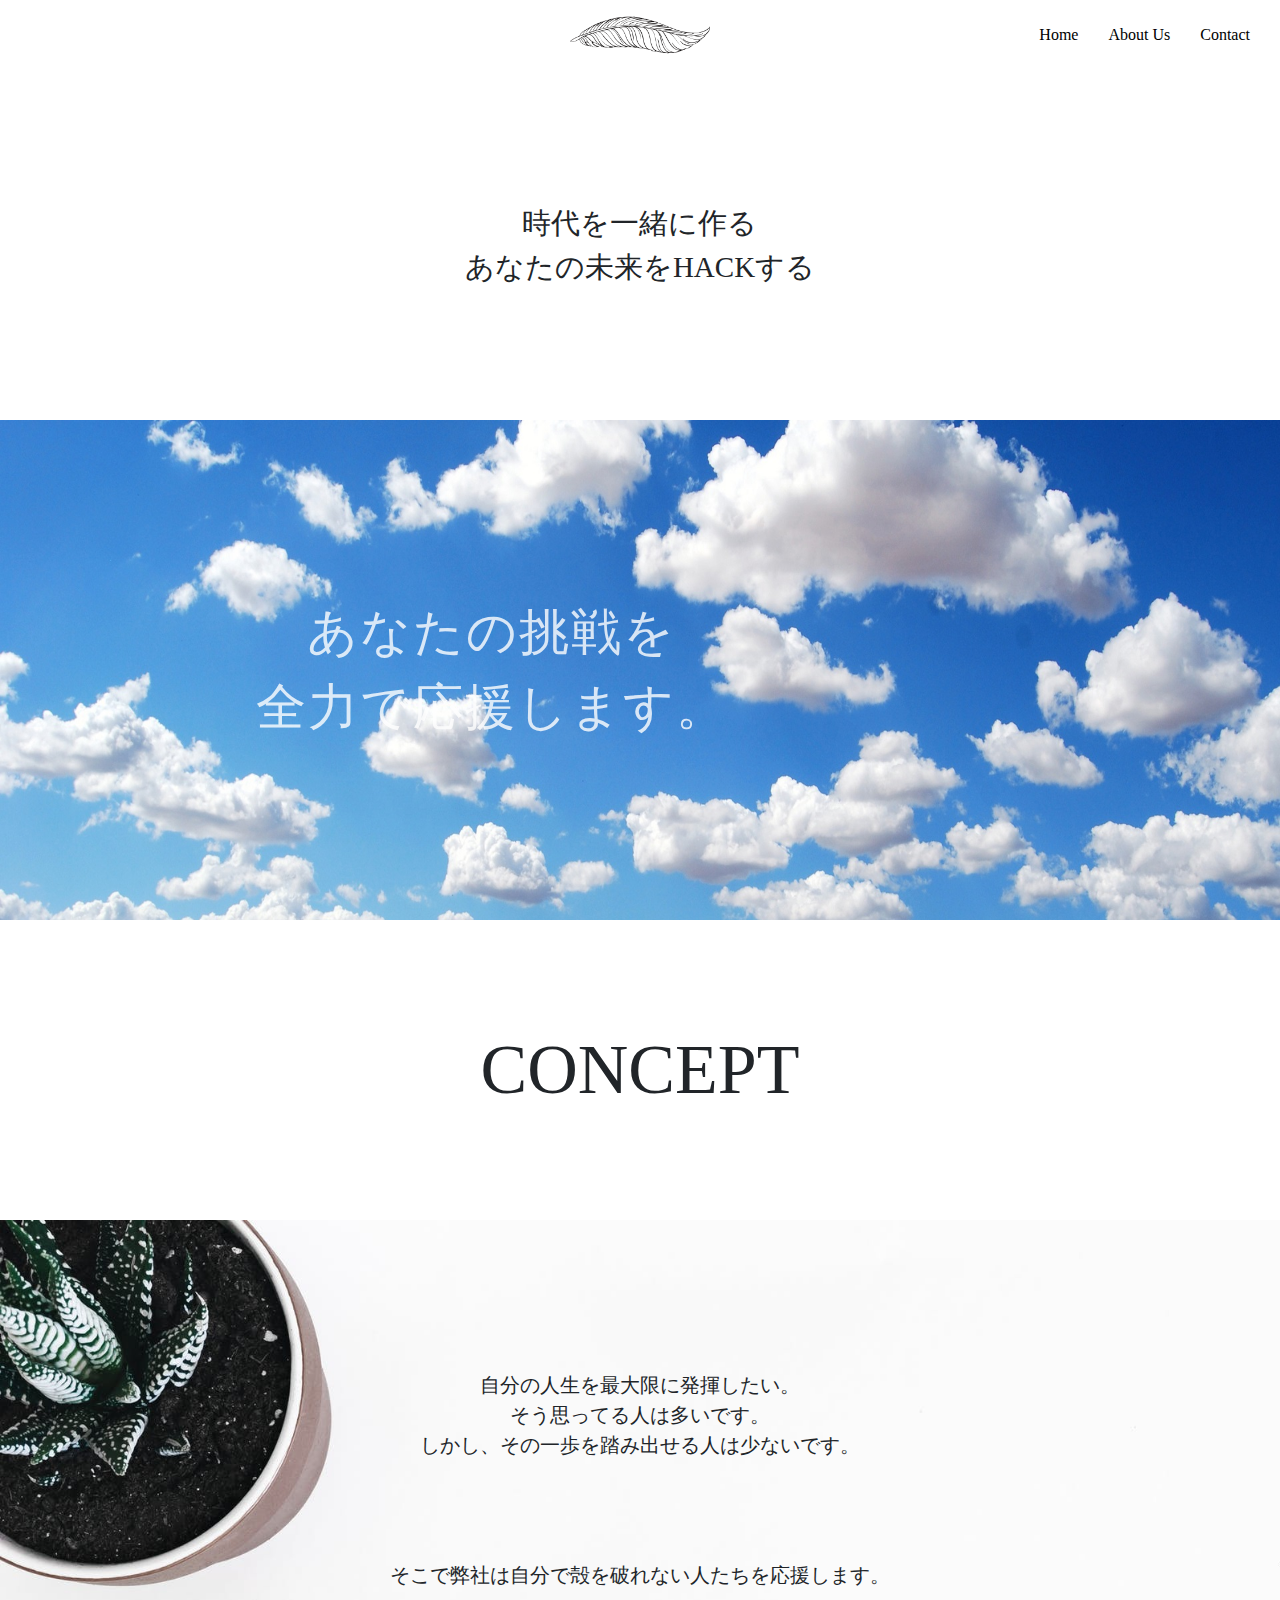
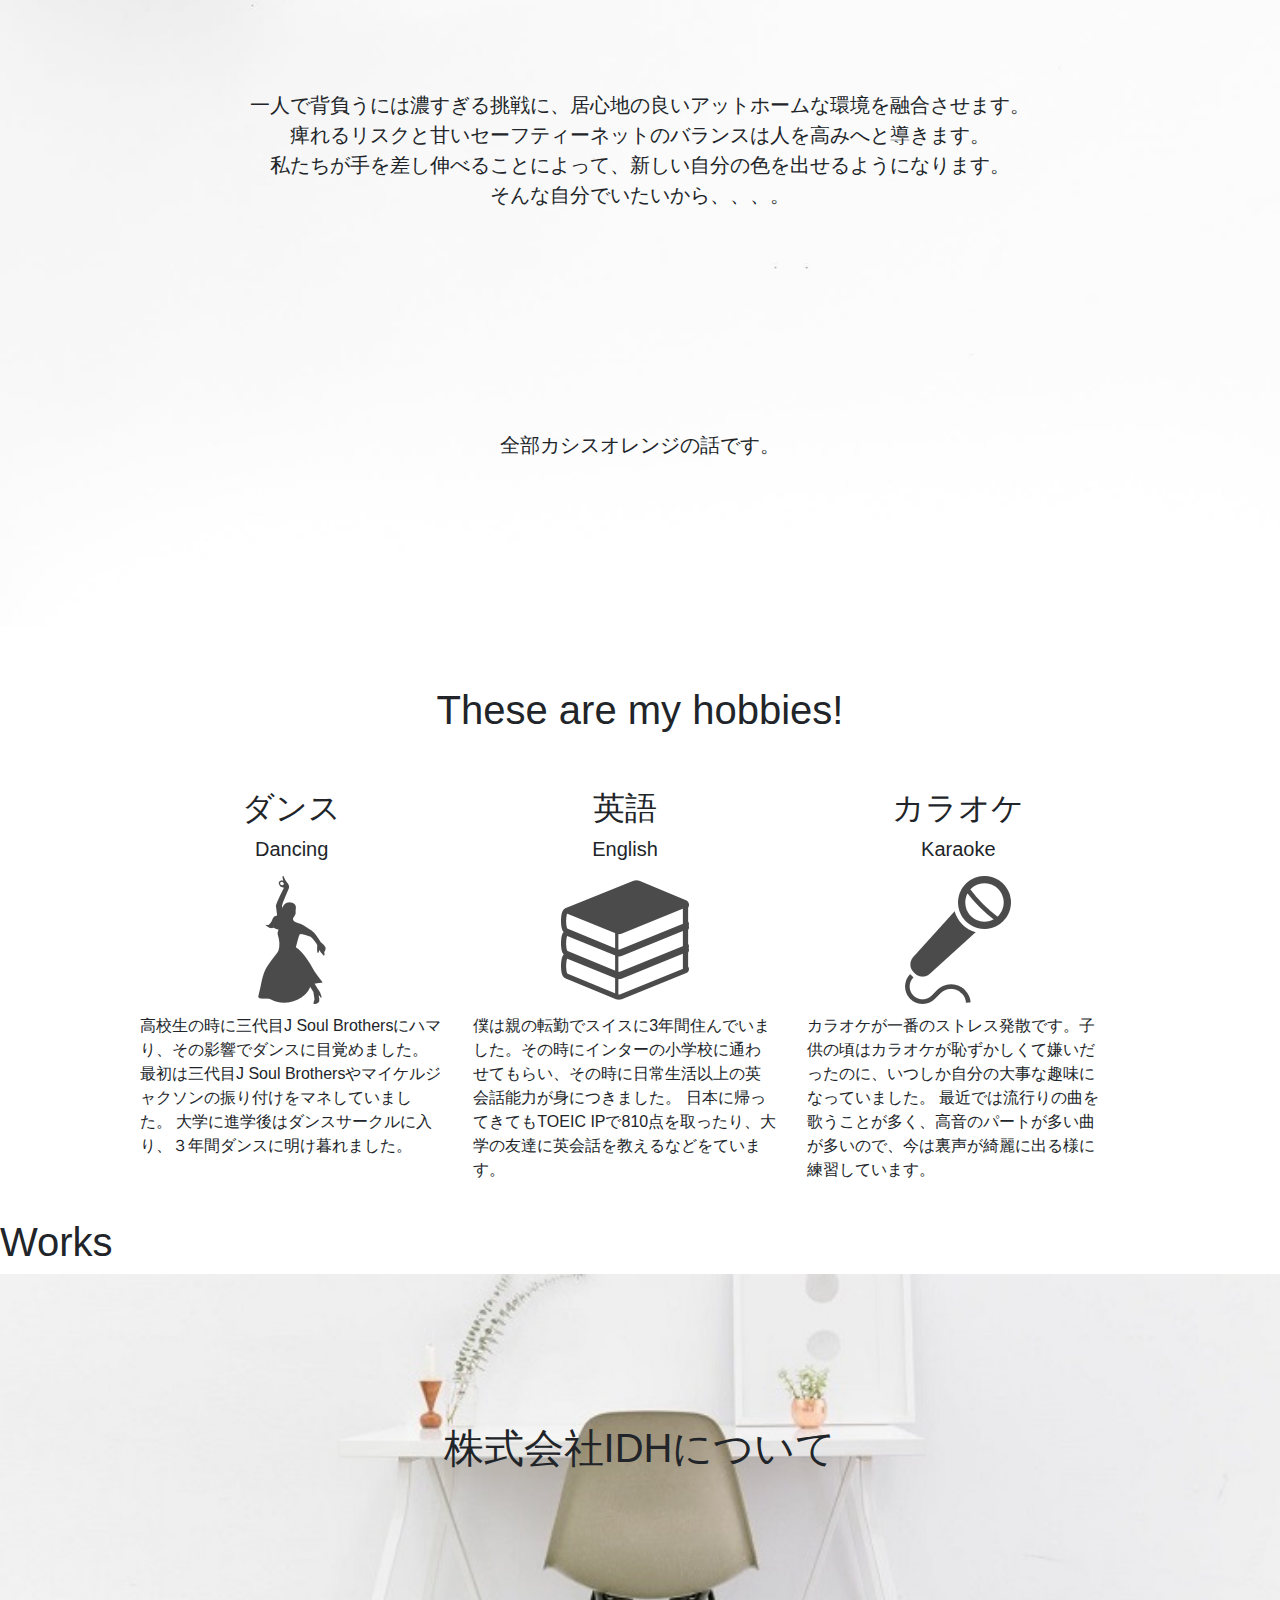
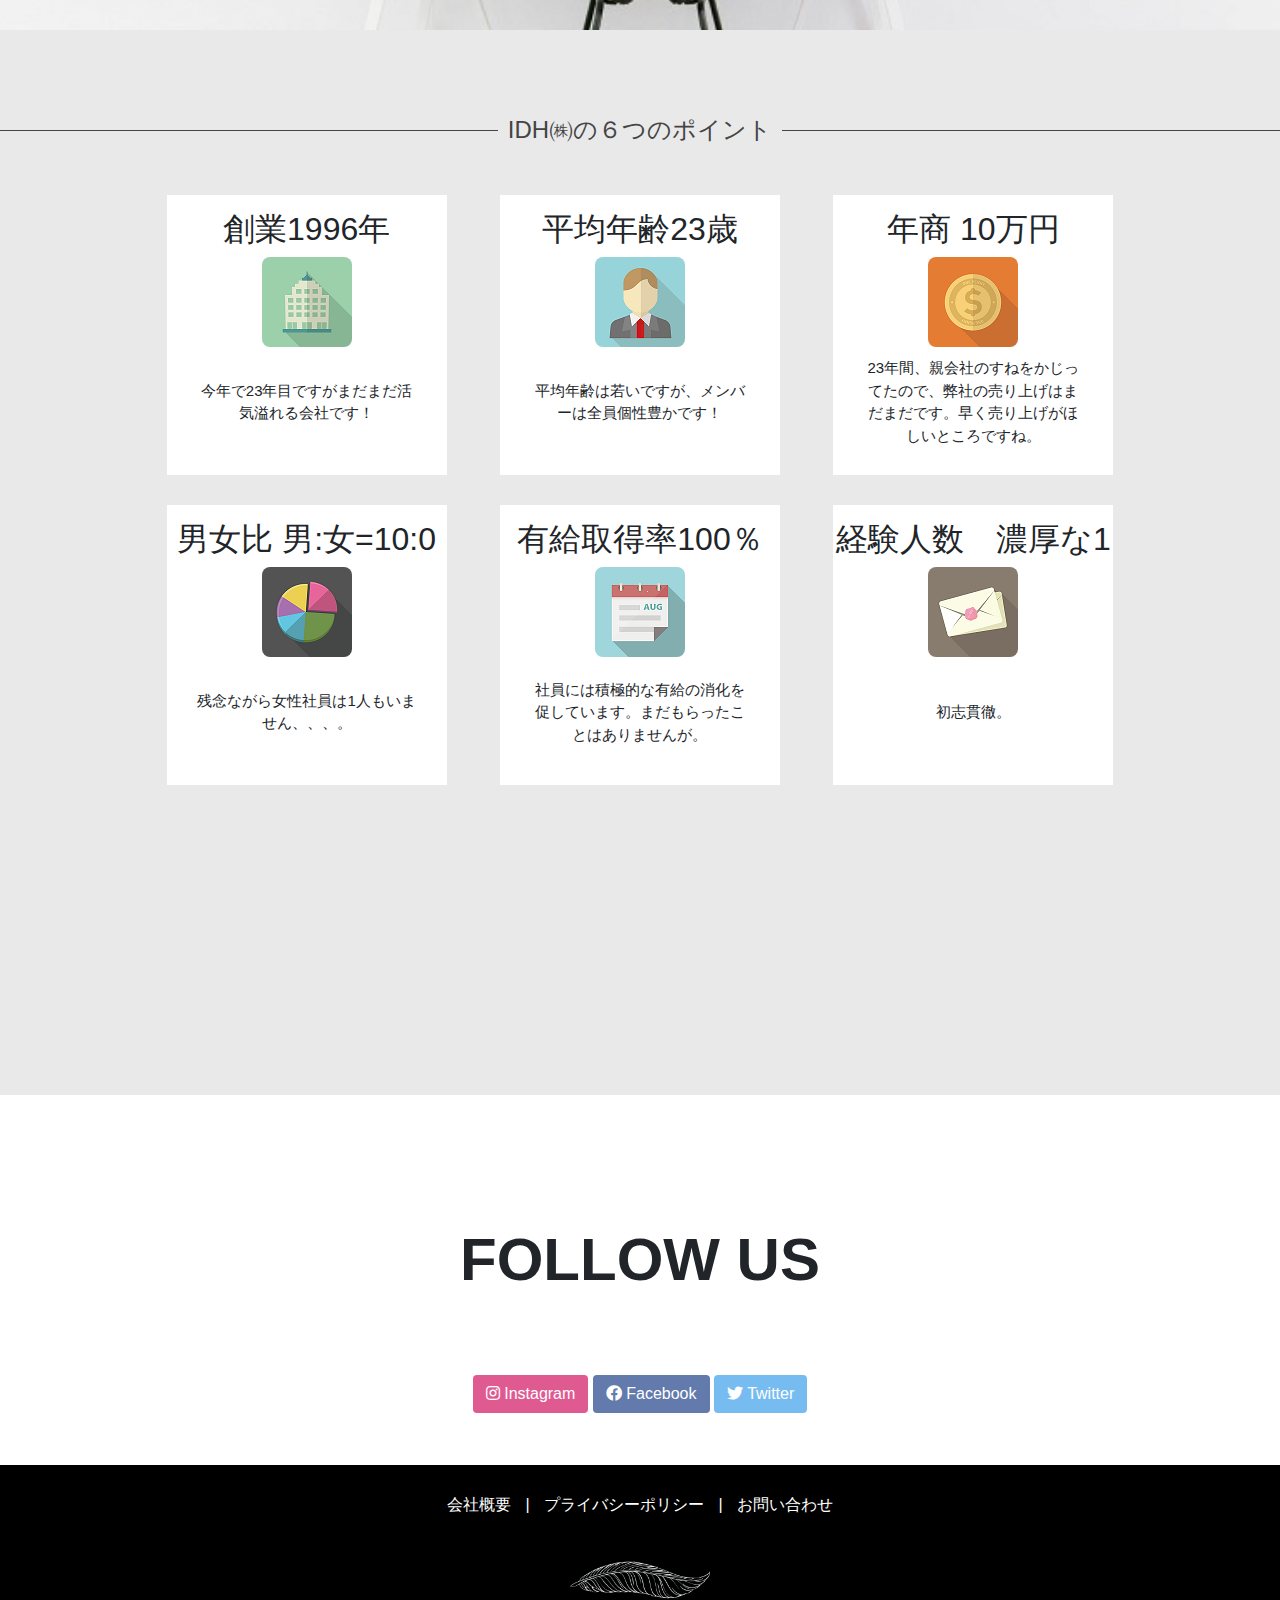
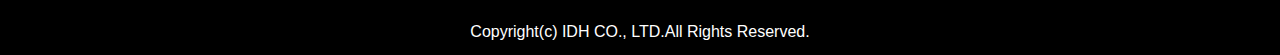
==== index.html @ 592a0955 "first commit" ====
<!DOCTYPE html>
<html lang="jp" dir="ltr">
  <head>
    <meta charset="utf-8">
    <title>砂川朝恭のHome</title>
    <link rel="stylesheet" href="./pages.css/home.css">
    <link rel="stylesheet" href="https://use.fontawesome.com/releases/v5.6.3/css/all.css">
    <link rel="stylesheet" href="https://stackpath.bootstrapcdn.com/bootstrap/4.3.1/css/bootstrap.min.css" integrity="sha384-ggOyR0iXCbMQv3Xipma34MD+dH/1fQ784/j6cY/iJTQUOhcWr7x9JvoRxT2MZw1T" crossorigin="anonymous">
  </head>
  <body>

    <header>
      <div class="header-logo">
        <a href="../index.html"><img src="./img/自分のロゴ.png" alt="イキったやつをロゴに選びました。"></a>
      </div>
      <div class="header-list">
        <ul>
          <li><a href="index.html" class="head-btn">Home</a></li>
          <li><a href="./pages.html/aboutus.html" class="head-btn">About Us</a></li>
          <li><a href="./pages.html/contact.html" class="head-btn">Contact</a></li>
        </ul>
      </div>
    </header>


    <main>

      <div class="one-phrase">
        <p>
          時代を一緒に作る
          <br />
          あなたの未来をHACKする
        </p>
      </div>

      <div class="catch-copy">
        <div class="container">
          <p>あなたの挑戦を
            <br />
            全力で応援します。</p>
        </div>
      </div>

      <div class="concept">
        <div class="concept-title">
          <h1>CONCEPT</h1>
        </div>
        <div class="concept-sent">
          <p class="concept-txt1">
            自分の人生を最大限に発揮したい。
            <br>
            そう思ってる人は多いです。
            <br>
            しかし、その一歩を踏み出せる人は少ないです。
          </p>
          <p class="concept-txt2">
            そこで弊社は自分で殻を破れない人たちを応援します。
          </p>
          <p class="concept-txt3">
            一人で背負うには濃すぎる挑戦に、居心地の良いアットホームな環境を融合させます。
            <br>
            痺れるリスクと甘いセーフティーネットのバランスは人を高みへと導きます。
            <br>
            私たちが手を差し伸べることによって、新しい自分の色を出せるようになります。
            <br>
            そんな自分でいたいから、、、。
          </p>
          <p class="concept-txt4">
            全部カシスオレンジの話です。
          </p>
        </div>
      </div>

      <div class="hobbies">
        <div class="heading">
          <h1>These are my hobbies!</h1>
        </div>
        <div class="hobby">
          <div class="row">
            <div class="point col-12 col-md-4">
              <h2>ダンス</h2>
              <h5>Dancing</h5>
              <img src="./img/フラメンコアイコン.png" alt="">
              <p>高校生の時に三代目J Soul Brothersにハマり、その影響でダンスに目覚めました。
              最初は三代目J Soul Brothersやマイケルジャクソンの振り付けをマネしていました。
              大学に進学後はダンスサークルに入り、３年間ダンスに明け暮れました。</p>
            </div>
            <div class="point col-12 col-md-4">
              <h2>英語</h2>
              <h5>English</h5>
              <img src="./img/本アイコン.png" alt="">
              <p>僕は親の転勤でスイスに3年間住んでいました。その時にインターの小学校に通わせてもらい、その時に日常生活以上の英会話能力が身につきました。
                日本に帰ってきてもTOEIC IPで810点を取ったり、大学の友達に英会話を教えるなどをています。</p>
            </div>
            <div class="point col-12 col-md-4">
              <h2>カラオケ</h2>
              <h5>Karaoke</h5>
              <img src="./img/カラオケのアイコン.png" alt="">
              <p>カラオケが一番のストレス発散です。子供の頃はカラオケが恥ずかしくて嫌いだったのに、いつしか自分の大事な趣味になっていました。
              最近では流行りの曲を歌うことが多く、高音のパートが多い曲が多いので、今は裏声が綺麗に出る様に練習しています。</p>
            </div>
          </div>
        </div>
      </div>

      <div class="works">
        <div class="title">
          <h1>Works</h1>
        </div>
        <div class="work">
          <div class="row">
            <div class="piece">

            </div>
          </div>
        </div>
      </div>

      <div class="data">
        <div class="data-theme">
          <h1>株式会社IDHについて</h1>
        </div>
        <div class="data-intro">
          <h2 class="datas6">IDH㈱の６つのポイント</h2>
        </div>
        <div class="data-in">
          <div class="container2 col-12 col-md-6 col-xl-4">
            <div class="contents">
              <div class="data-sent">
                <h2>創業1996年</h2>
              </div>
              <figure>
                <img class="data-logo" src="./img/会社のロゴ.png" alt="会社のロゴ">
              </figure>
              <div class="box">
                <p>今年で23年目ですがまだまだ活気溢れる会社です！</p>
              </div>
            </div>
          </div>

          <div class="container2 col-12 col-md-6 col-xl-4">
            <div class="contents">
              <div class="data-sent">
                <h2>平均年齢23歳</h2>
              </div>
              <figure>
                <img class="data-logo" src="./img/男のロゴ.png" alt="男のロゴ">
              </figure>
              <div class="box">
                <p>平均年齢は若いですが、メンバーは全員個性豊かです！</p>
              </div>
            </div>
          </div>

          <div class="container2 col-12 col-md-6 col-xl-4">
            <div class="contents">
              <div class="data-sent">
                <h2>年商 10万円</h2>
              </div>
              <figure>
                <img class="data-logo" src="./img/お金のロゴ.png" alt="お金のロゴ">
              </figure>
              <div class="box">
                <p>23年間、親会社のすねをかじってたので、弊社の売り上げはまだまだです。早く売り上げがほしいところですね。</p>
              </div>
            </div>
          </div>

          <div class="container2 col-12 col-md-6 col-xl-4">
            <div class="contents">
              <div class="data-sent">
                <h2>男女比 男:女=10:0</h2>
              </div>
              <figure>
                <img class="data-logo" src="./img/グラフのロゴ.png" alt="グラフのロゴ">
              </figure>
              <div class="box">
                <p>残念ながら女性社員は1人もいません、、、。</p>
              </div>
            </div>
          </div>

          <div class="container2 col-12 col-md-6 col-xl-4">
            <div class="contents">
              <div class="data-sent">
                <h2>有給取得率100％</h2>
              </div>
              <figure>
                <img class="data-logo" src="./img/カレンダーのロゴ.png" alt="">
              </figure>
              <div class="box">
                <p>社員には積極的な有給の消化を促しています。まだもらったことはありませんが。</p>
              </div>
            </div>
          </div>

          <div class="container2 col-12 col-md-6 col-xl-4">
            <div class="contents">
              <div class="data-sent">
                <h2>経験人数　濃厚な1</h2>
              </div>
              <figure>
                <img class="data-logo" src="./img/ラブレターのロゴ.png" alt="ラブレターのロゴ">
              </figure>
              <div class="box">
                <p>初志貫徹。</p>
              </div>
            </div>
          </div>
        </div>
      </div>

      <div class="follow-us">
        <p>FOLLOW US</p>
        <div class="follow-btn">
          <a href="https://www.instagram.com/sunasuna_hidenori24/?hl=ja" target="_blank" rel="noopener noreferrer" class="btn instagram">
            <span class="fab fa-instagram"></span>
            Instagram</a>
          <a href="https://www.facebook.com/tomoyasu.sunagawa" target="=_blank" rel="noopener noreferrer" class="btn facebook">
            <span class="fab fa-facebook"></span>
            Facebook</a>
          <a href="https://twitter.com/sunacashiore" target="_blank" rel="noopener noreferrer" class="btn twitter">
            <span class="fab fa-twitter"></span>
            Twitter</a>
        </div>
      </div>
    </main>

    <footer>
      <div class="footer-lists">
        <ul class="footer-list">
          <li><a href="#">会社概要</a></li>
          <li>|</li>
          <li><a href="#">プライバシーポリシー</a></li>
          <li>|</li>
          <li><a href="#">お問い合わせ</a></li>
        </ul>
      </div>

      <div class="footer-cr">
        <div class="footer-logo">
          <a href="./index.html"><img src="./img/自分の反転ロゴ.png" alt="イキったやつをロゴに選びました。"></a>
        </div>

        <div class="copy-right">
          Copyright(c) IDH CO., LTD.All Rights Reserved.
        </div>
      </div>
    </footer>

    <script src="https://code.jquery.com/jquery-3.3.1.slim.min.js" integrity="sha384-q8i/X+965DzO0rT7abK41JStQIAqVgRVzpbzo5smXKp4YfRvH+8abtTE1Pi6jizo" crossorigin="anonymous"></script>
    <script src="https://cdnjs.cloudflare.com/ajax/libs/popper.js/1.14.7/umd/popper.min.js" integrity="sha384-UO2eT0CpHqdSJQ6hJty5KVphtPhzWj9WO1clHTMGa3JDZwrnQq4sF86dIHNDz0W1" crossorigin="anonymous"></script>
    <script src="https://stackpath.bootstrapcdn.com/bootstrap/4.3.1/js/bootstrap.min.js" integrity="sha384-JjSmVgyd0p3pXB1rRibZUAYoIIy6OrQ6VrjIEaFf/nJGzIxFDsf4x0xIM+B07jRM" crossorigin="anonymous"></script>

  </body>
</html>
---- pages.css/home.css ----
html, body,
ul, ol, li,
h1, h2, h3, h4, h5, h6,
p,
form, input, div {
  margin: 0;
  padding: 0;
}


/* ここからheader */
header {
  background-color: white;
  height: 70px;
  position: relative;
  position: fixed;
  top: 0;
  z-index: 5;
  width: 100%;
}

.header-logo {
  position: absolute;
  top: 50%;
  left: 50%;
  transform: translate(-50%, -50%);
  text-align: center;
}

.header-logo img {
  width: 140px;
  height: 70px;
}

.header-list {
  float: right;
  line-height: 70px;
}

.header-list li {
  float: left;
  list-style: none;
  margin-right: 30px;
}

.header-list a {
  text-decoration: none;
  color: black;
  font-family: serif;
  display: inline-block;
}


/* main */

/* one-phrase */
.one-phrase {
  padding: 175px 0;
  margin-top: 70px;
  position: relative;
}

.one-phrase p {
  font-family: "HG正楷書体-PRO";
  position: absolute;
  top: 50%;
  left: 50%;
  transform: translate(-50%, -50%);
  font-size: 29px;
  text-align: center;
}


/* ここからはcatch copy */
.catch-copy {
  background-image: url(../img/青空.jpg);
  padding: 250px 0;
  background-size: cover;
}

.container {
  position: relative;
}

.container p {
  position: absolute;
  top: 50%;
  left: 37%;
  transform: translate(-50%, -50%);
  font-family: serif;
  opacity: 0.8;
  letter-spacing: 2px;
  text-align: center;
  font-size: 50px;
  color: white;
}


/* ここからはconcept */
.concept-title {
  padding: 150px 0;
  position: relative;
}

.concept-title h1 {
  position: absolute;
  top: 50%;
  left: 50%;
  transform: translate(-50%, -50%);
  font-family: "Times New Roman";
  font-size: 70px;
}

.concept-sent {
  padding: 20px 0 150px;
  background-image: url(../img/コンセプトの背景.jpeg);
  background-size: cover;
}

.concept-sent p {
  text-align: center;
  font-family: "Yu Mincho Light";
  font-size: 20px;
}

.concept-txt1 {
  padding-top: 130px;
}

.concept-txt2 {
  margin-top: 100px;
}

.concept-txt3 {
  margin-top: 100px;
}

.concept-txt4 {
  margin-top: 220px;
}


/* ここからはintroduction導入 */
.introduction {
  height: 200px;
}

.int-container {
  width: 700px;
  margin: 0 auto;
  padding-top: 75px;
}

.int-container p {
  letter-spacing: 4px;
  font-size: 30px;
  text-align: center;
}


/* ここからはhobbies */
.hobbies {
  text-align: center;
  padding: 20px 0;
}

.heading {
  margin: 40px 20px;
}

.heading h1 {
  font-weight: lighter;
}

.hobby {
  max-width: 1000px;
  margin: auto;
}

.row {
  width: 100%;
}

.point h2 {
  padding: 15px 15px 0;
}

.point h5 {
  margin: 10px 0 15px;
  font-weight: lighter;
}

.point img {
  height: 128px;
  width: 128px;
  margin-bottom: 10px;
}

.point p {
  text-align: left;
}


/* ここからはdata */
.data {
  background-color: #e9e9e9;
}

.data-theme {
  padding: 150px 0;
  background-image:url(../img/テーブルの画像.jpeg);
  background-size: cover;
}

.data-theme h1 {
  text-align: center;
  font-weight: normal;
}

.data-intro {
  margin: 50px 0 15px;
}

.data-intro h2 {
  text-align: center;
  line-height: 100px;
}

.datas6 {
  color: #444;
  font-size: 24px;
  display: flex;
  align-items: center;

}

.datas6::before, .datas6::after {
  content: "";
  flex-grow: 1;
  height: 1px;
  background: #444;
  display: block;
}

.datas6::before {
  margin-right: .4em;
}

.datas6::after {
  margin-left: .4em;
}

.data-in {
  text-align: center;
  height: 900px;
  max-width: 1000px;
  margin: auto;
}

.container2 {
  float: left;
  margin-bottom: 30px;
  width: auto;
}

.contents {
  background-color: white;
  height: 280px;
  width: 280px;
  margin: 0 auto;
}

.data-sent {
  padding-top: 15px;
}

figure {
  margin: 16px 40px 0;
}

.data-logo {
  border-radius: 8px;
}

.box {
  height: 95px;
  display: flex;
  align-items: center;
  justify-content: center;
}

.contents p {
  width: 80%;
  display: inline-block;
  font-size: 15px;
  text-align: center;
}


/* ここからはfollow us */
.follow-us {
  height: 250px;
  text-align: center;
  margin-top: 120px;
}

.follow-us p {
  font-size: 60px;
  font-weight: bold;
}

.follow-btn {
  margin-top: 70px;
}

.btn {
  padding: 8px 24px;
  color: white !important;
  display: inline-block;
  opacity: 0.8;
  border-radius: 4px;
  text-decoration: none;
}

.btn:hover {
  opacity: 1;
}

.instagram {
  background-color: #d93177 !important;
}

.facebook {
  background-color: #3b5998 !important;
}

.twitter {
  background-color: #55acee !important;
}


/* ここからはfooter */
footer {
  background-color: black;
  height: 190px;
}

.footer-lists {
  height: 80px;
}

.footer-list {
  text-align: center;
  padding-top: 28px;
}

.footer-lists li {
  display: inline-block;
  list-style: none;
  color: white;
  margin: 0 5px;
}

.footer-lists a {
  text-decoration: none;
  color: white;
}

.footer-cr {
  text-align: center;
}

.footer-logo {
  height: 70px;
}

.footer-logo img {
  width: 140px;
  height: 70px;
}

.copy-right {
  margin-top: 5px;
  color: white;
}
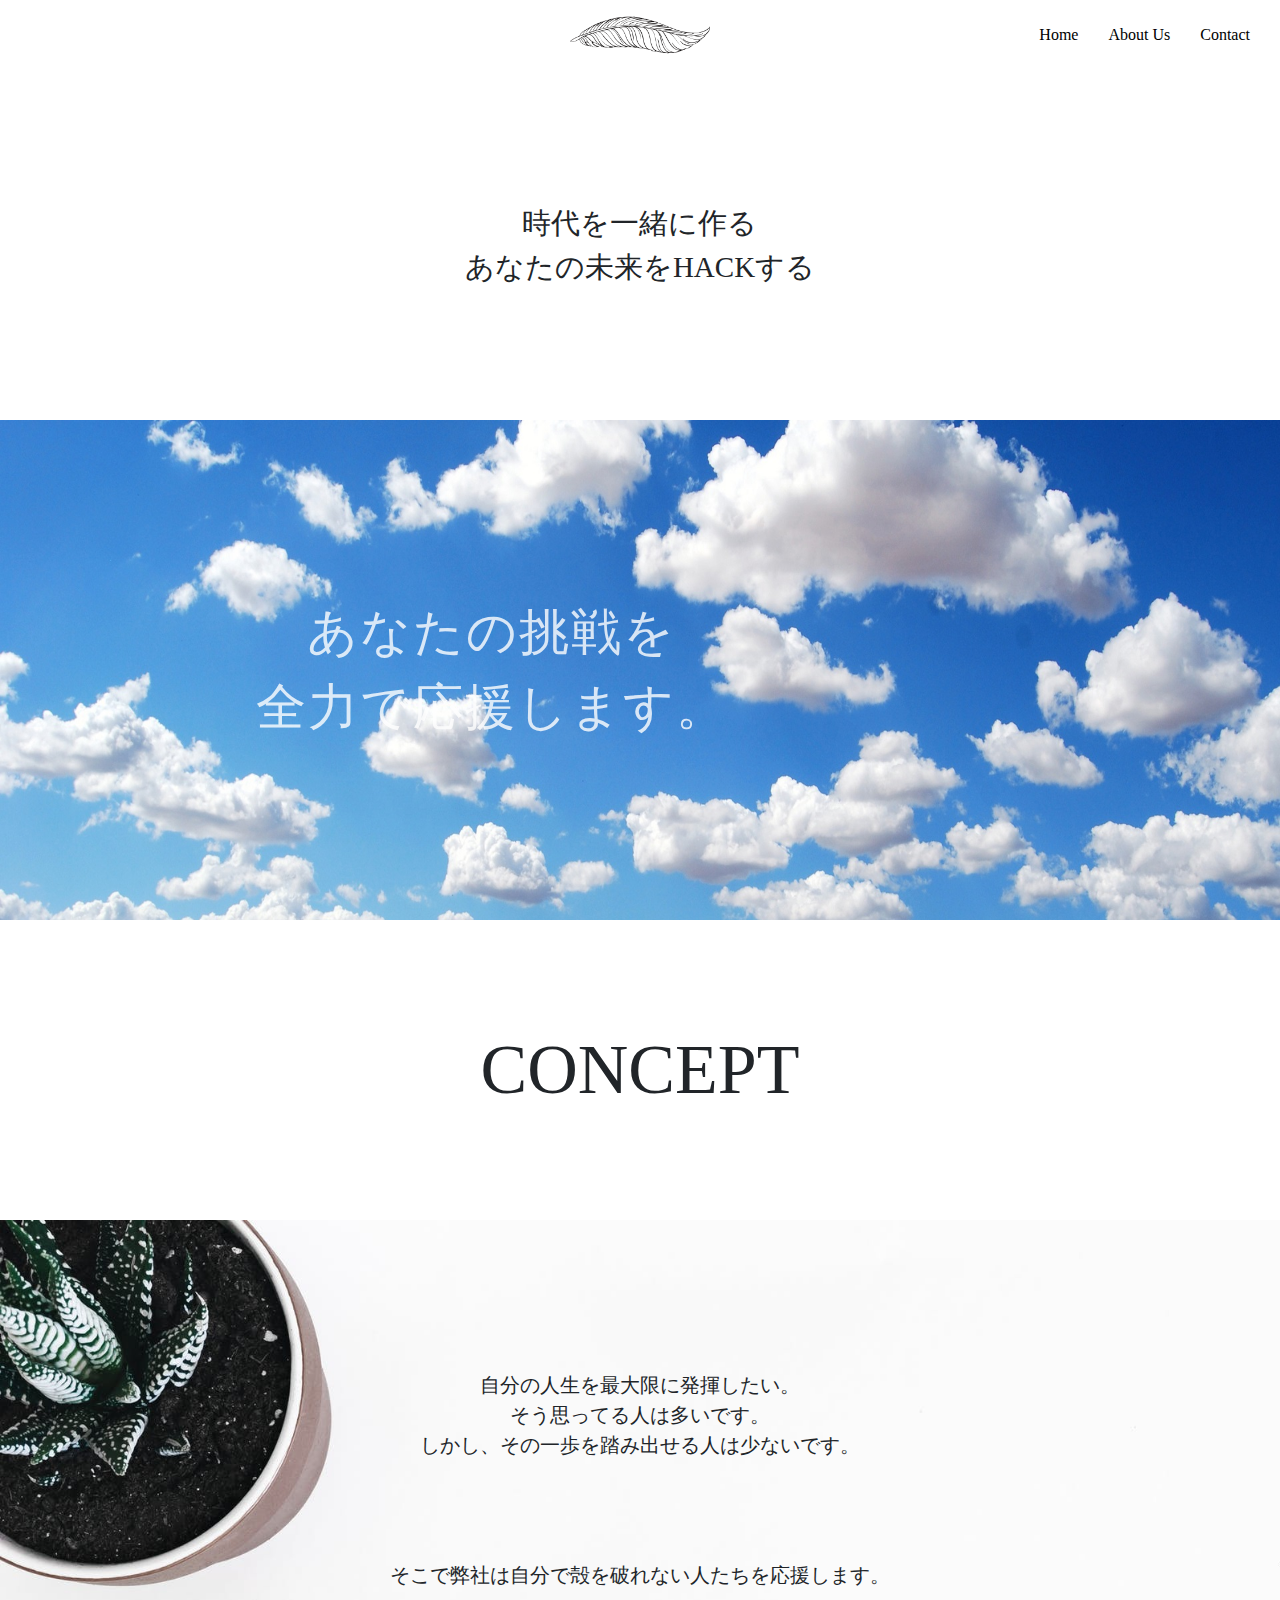
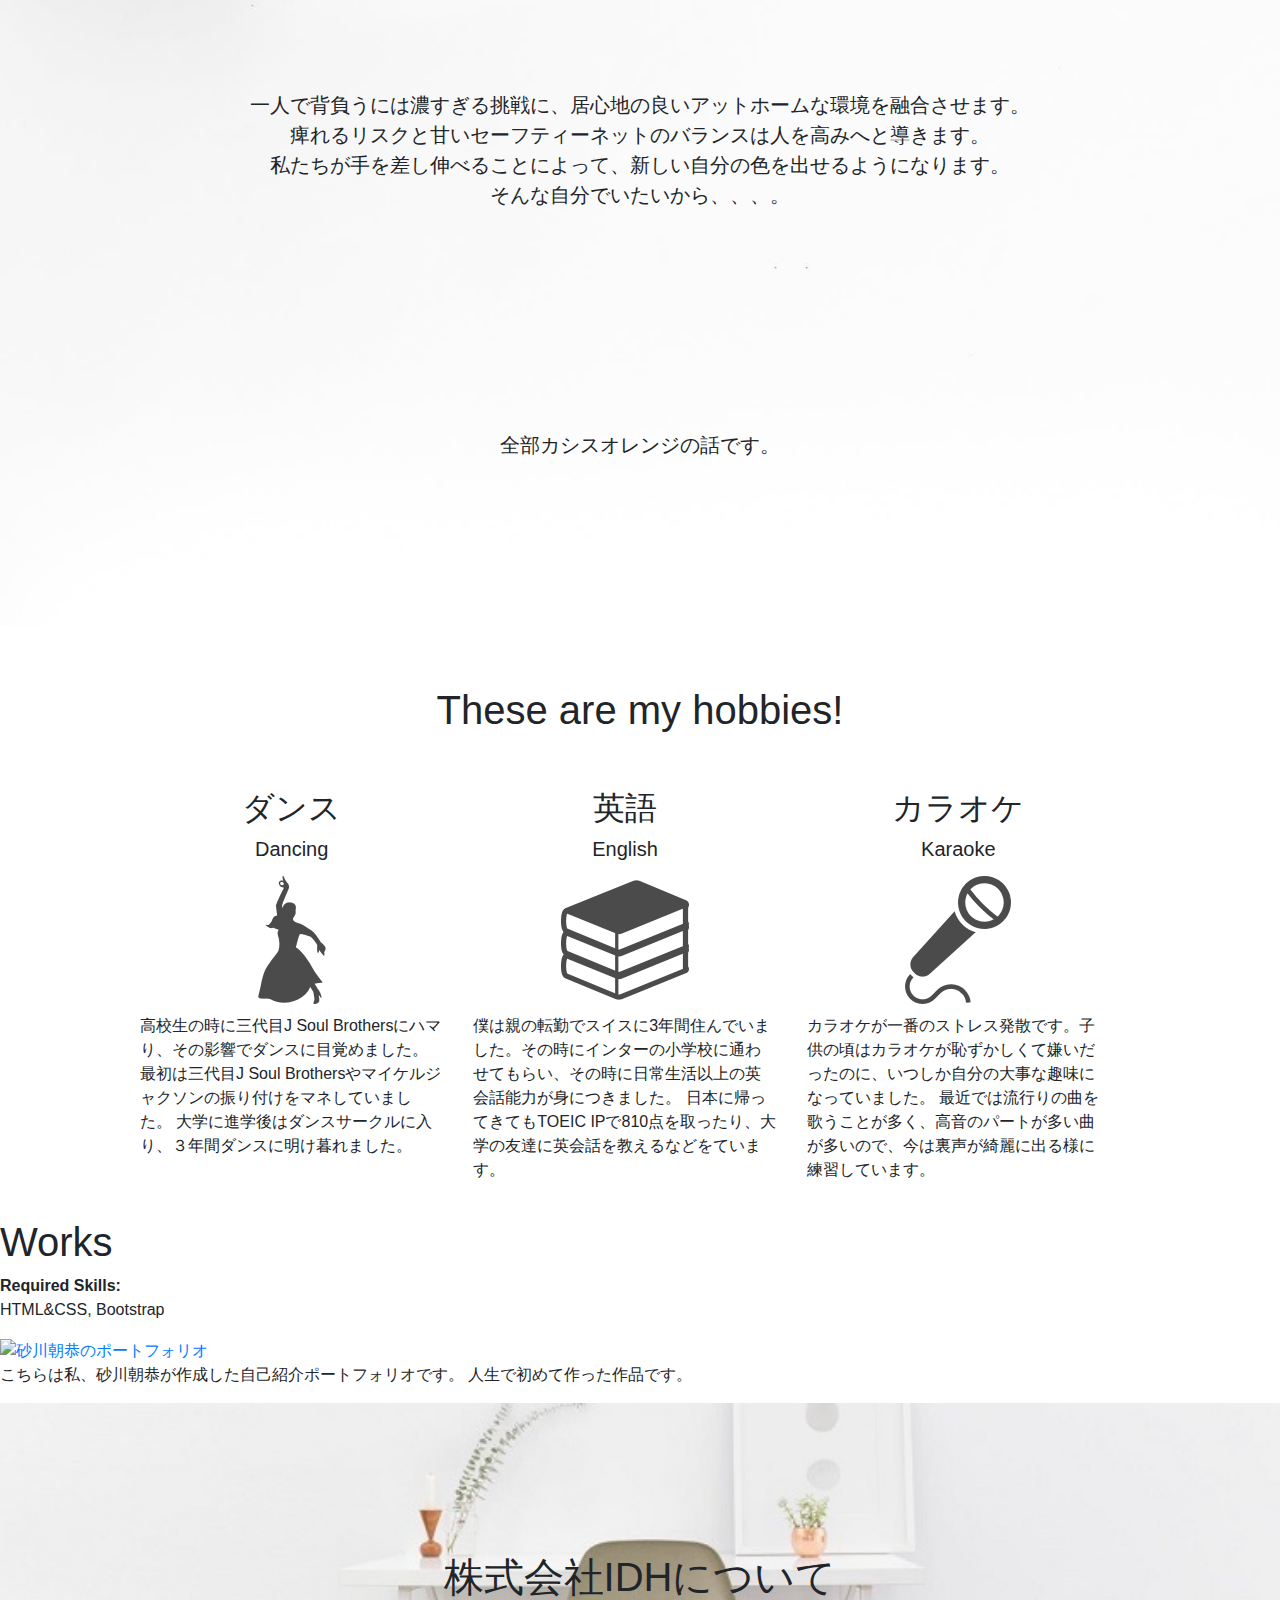
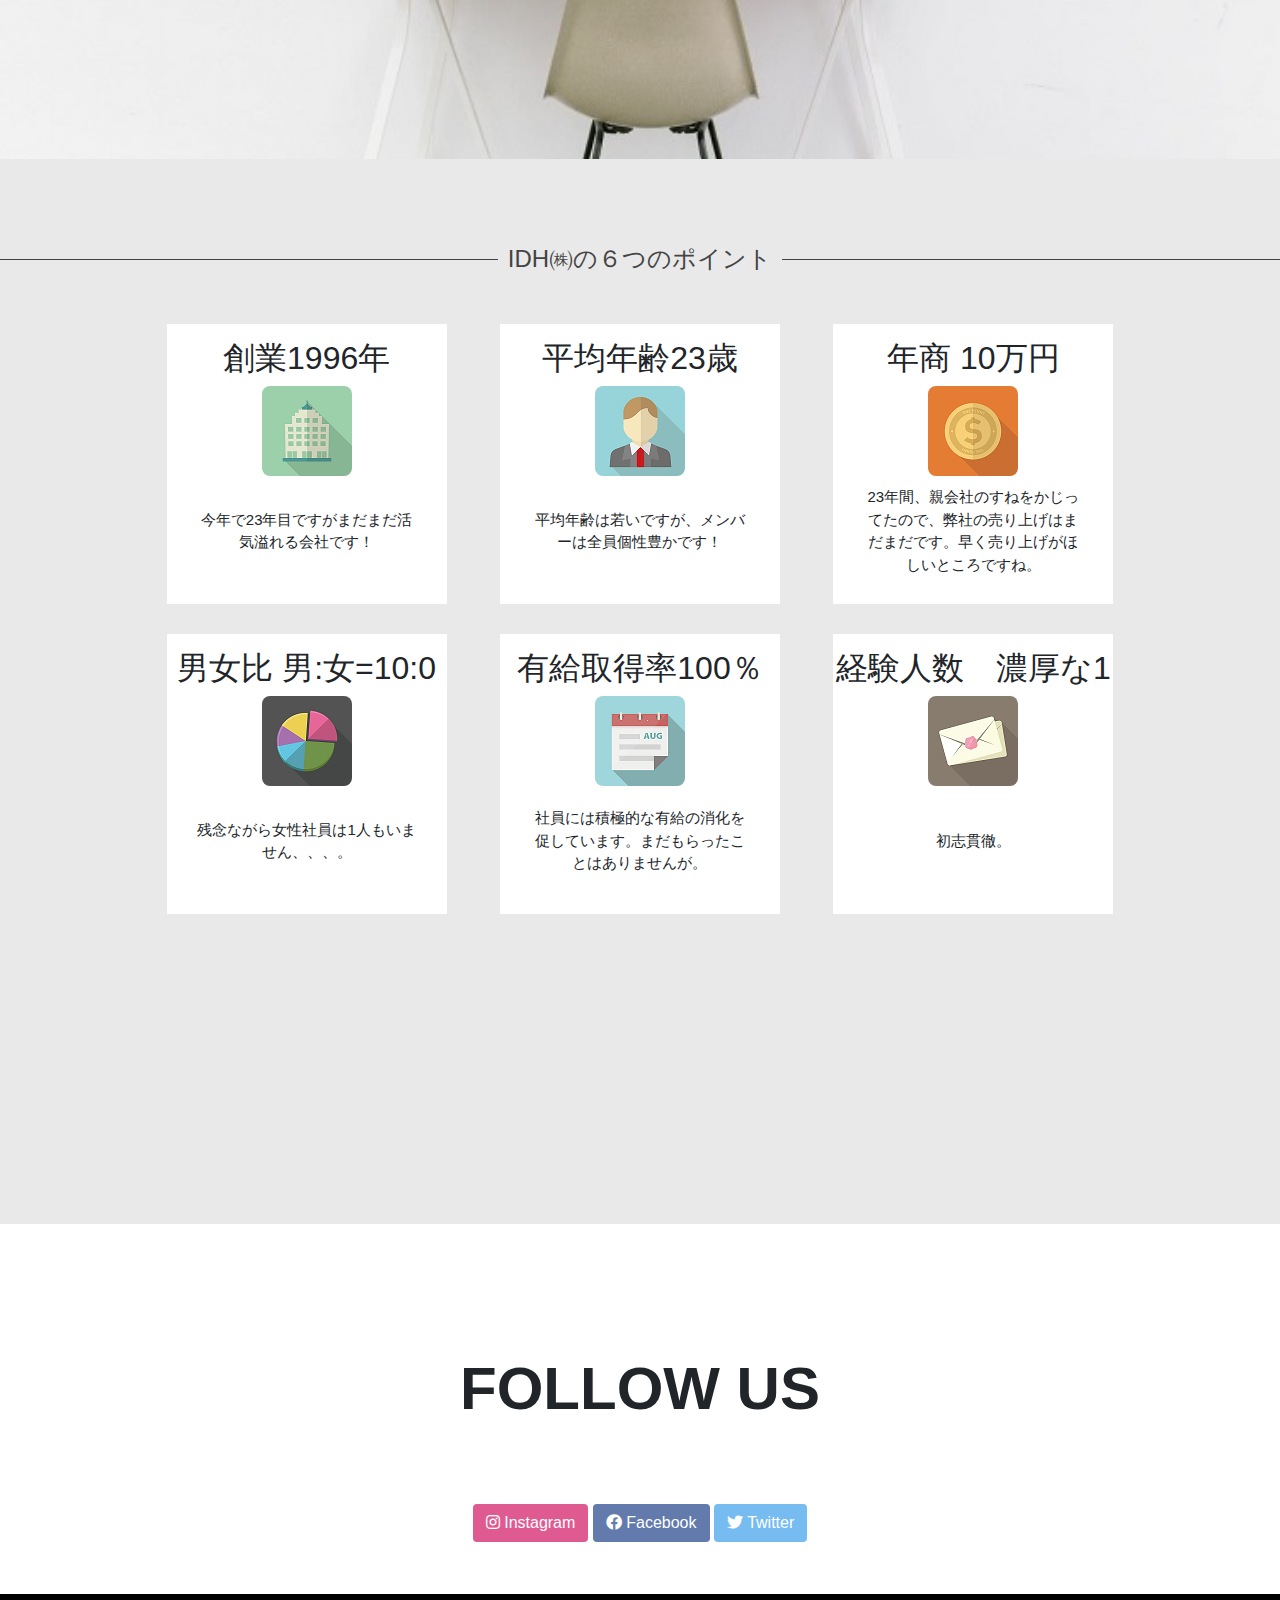
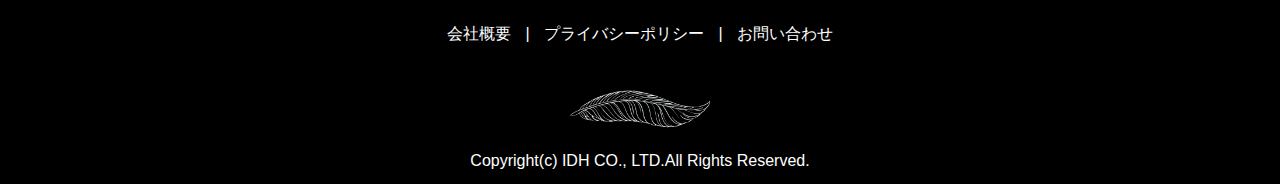
==== commit ba907d44: "create work" ====
--- a/index.html
+++ b/index.html
@@ -109,8 +109,18 @@
         </div>
         <div class="work">
           <div class="row">
-            <div class="piece">
-
+            <div class="pieces col-12">
+              <div class="piece">
+                <dl class="skill">
+                  <dt>Required Skills:</dt>
+                  <dd>HTML&CSS, Bootstrap</dd>
+                </dl>
+                <a href="index.html"><img src="./img/TomoyasuSunagawa.png" alt="砂川朝恭のポートフォリオ"></a>
+                <p>
+                  こちらは私、砂川朝恭が作成した自己紹介ポートフォリオです。
+                  人生で初めて作った作品です。
+                </p>
+              </div>
             </div>
           </div>
         </div>
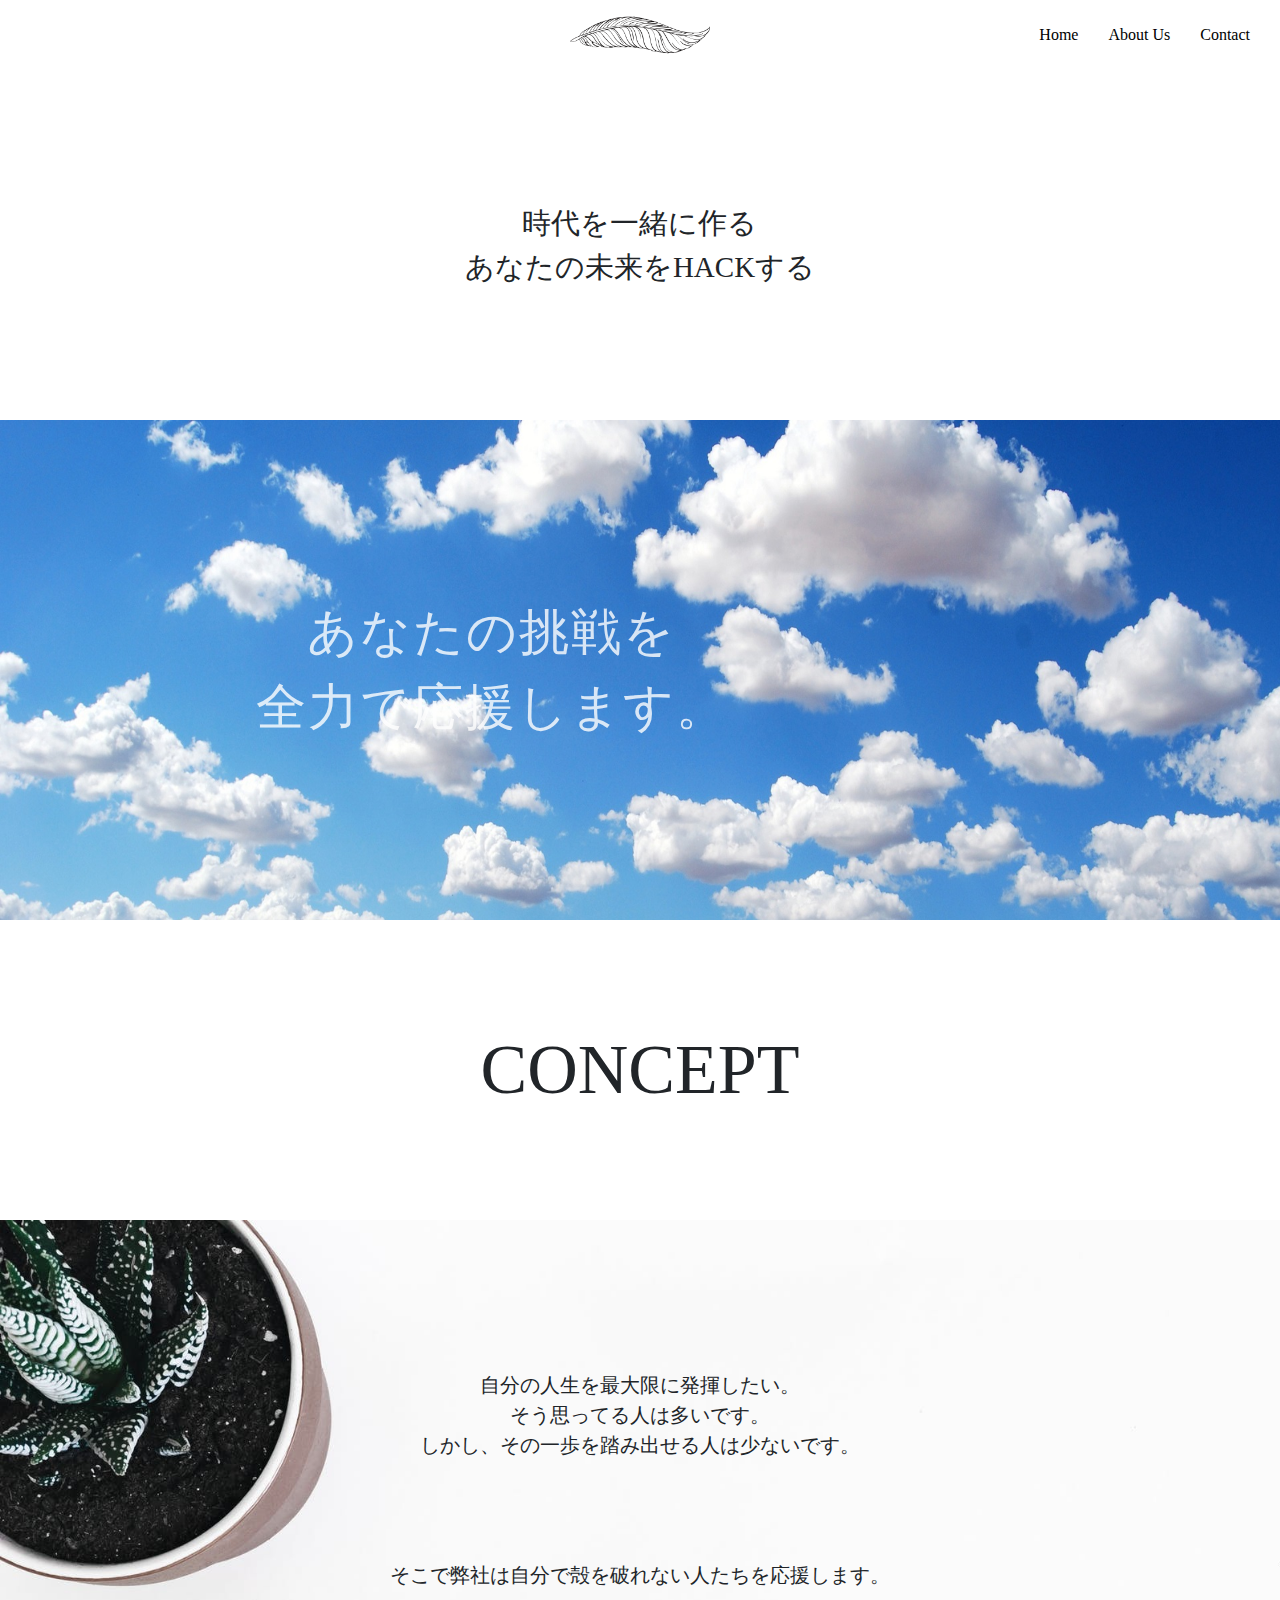
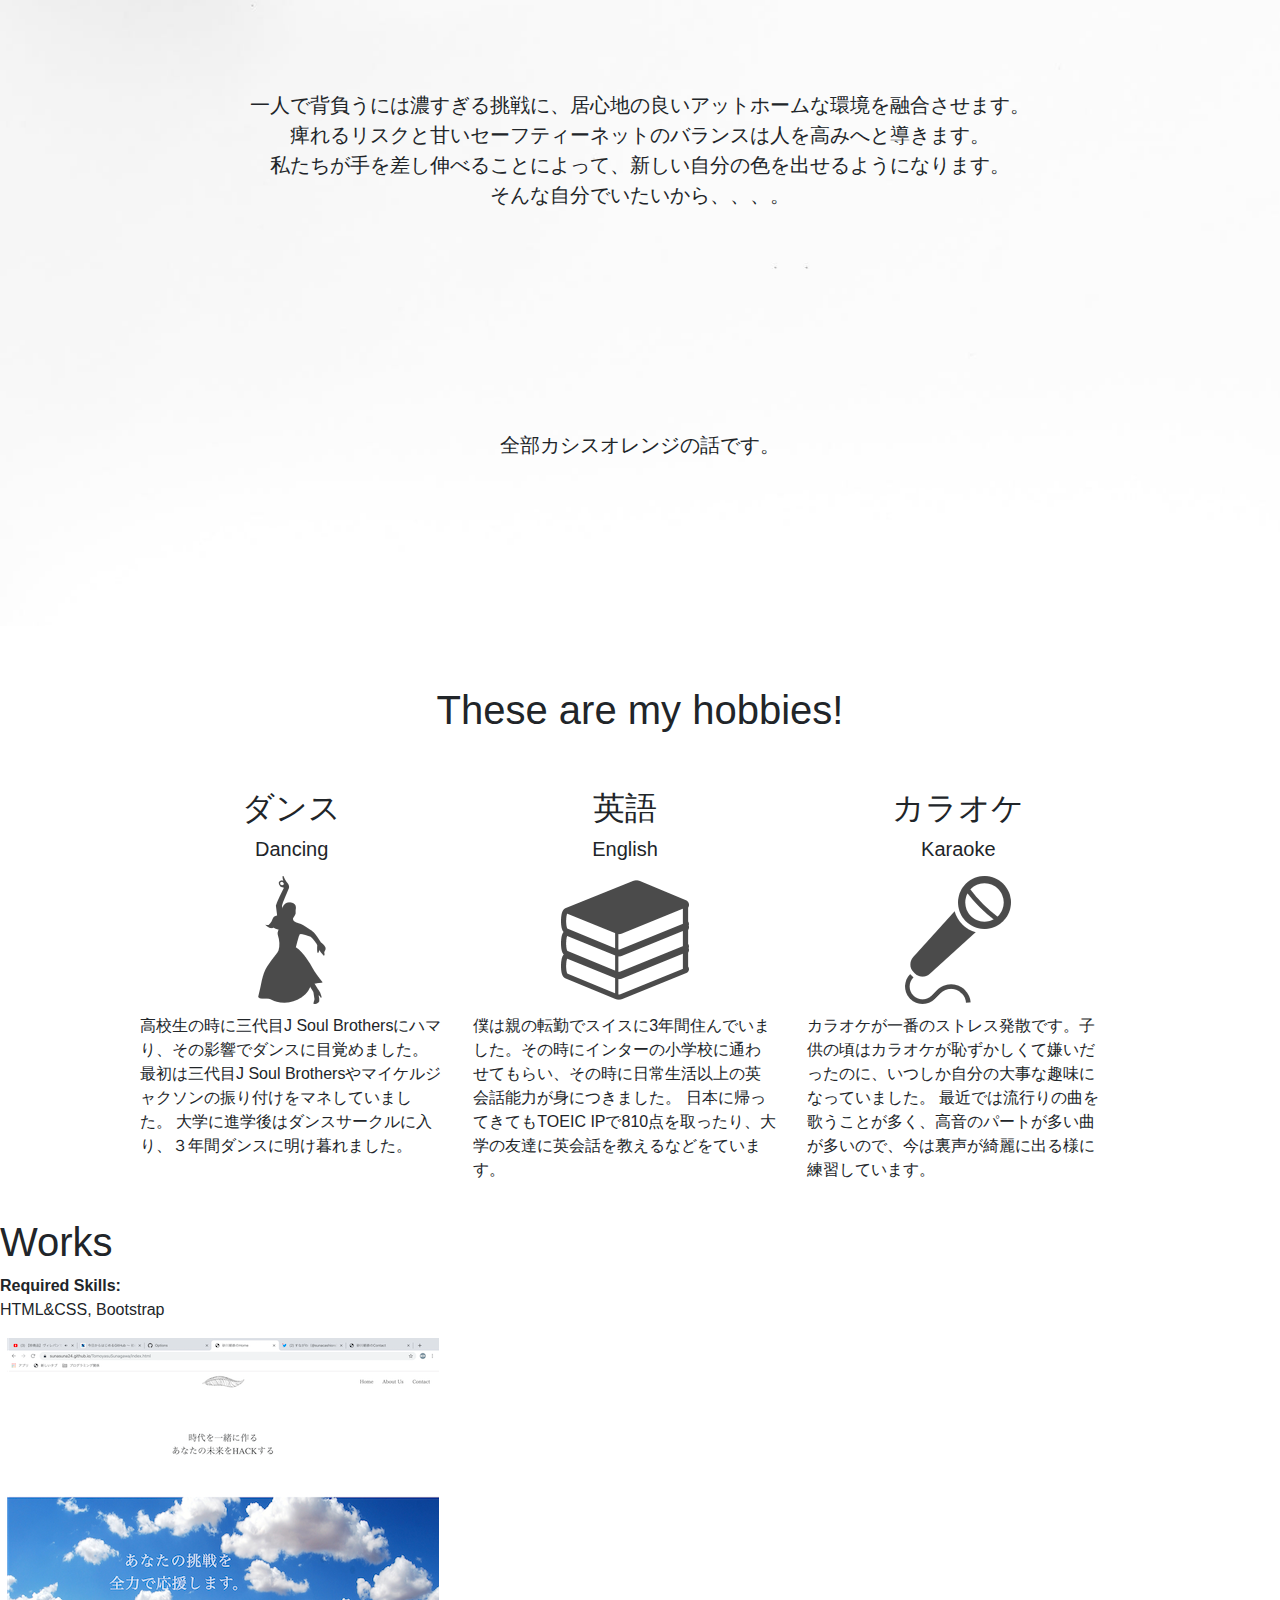
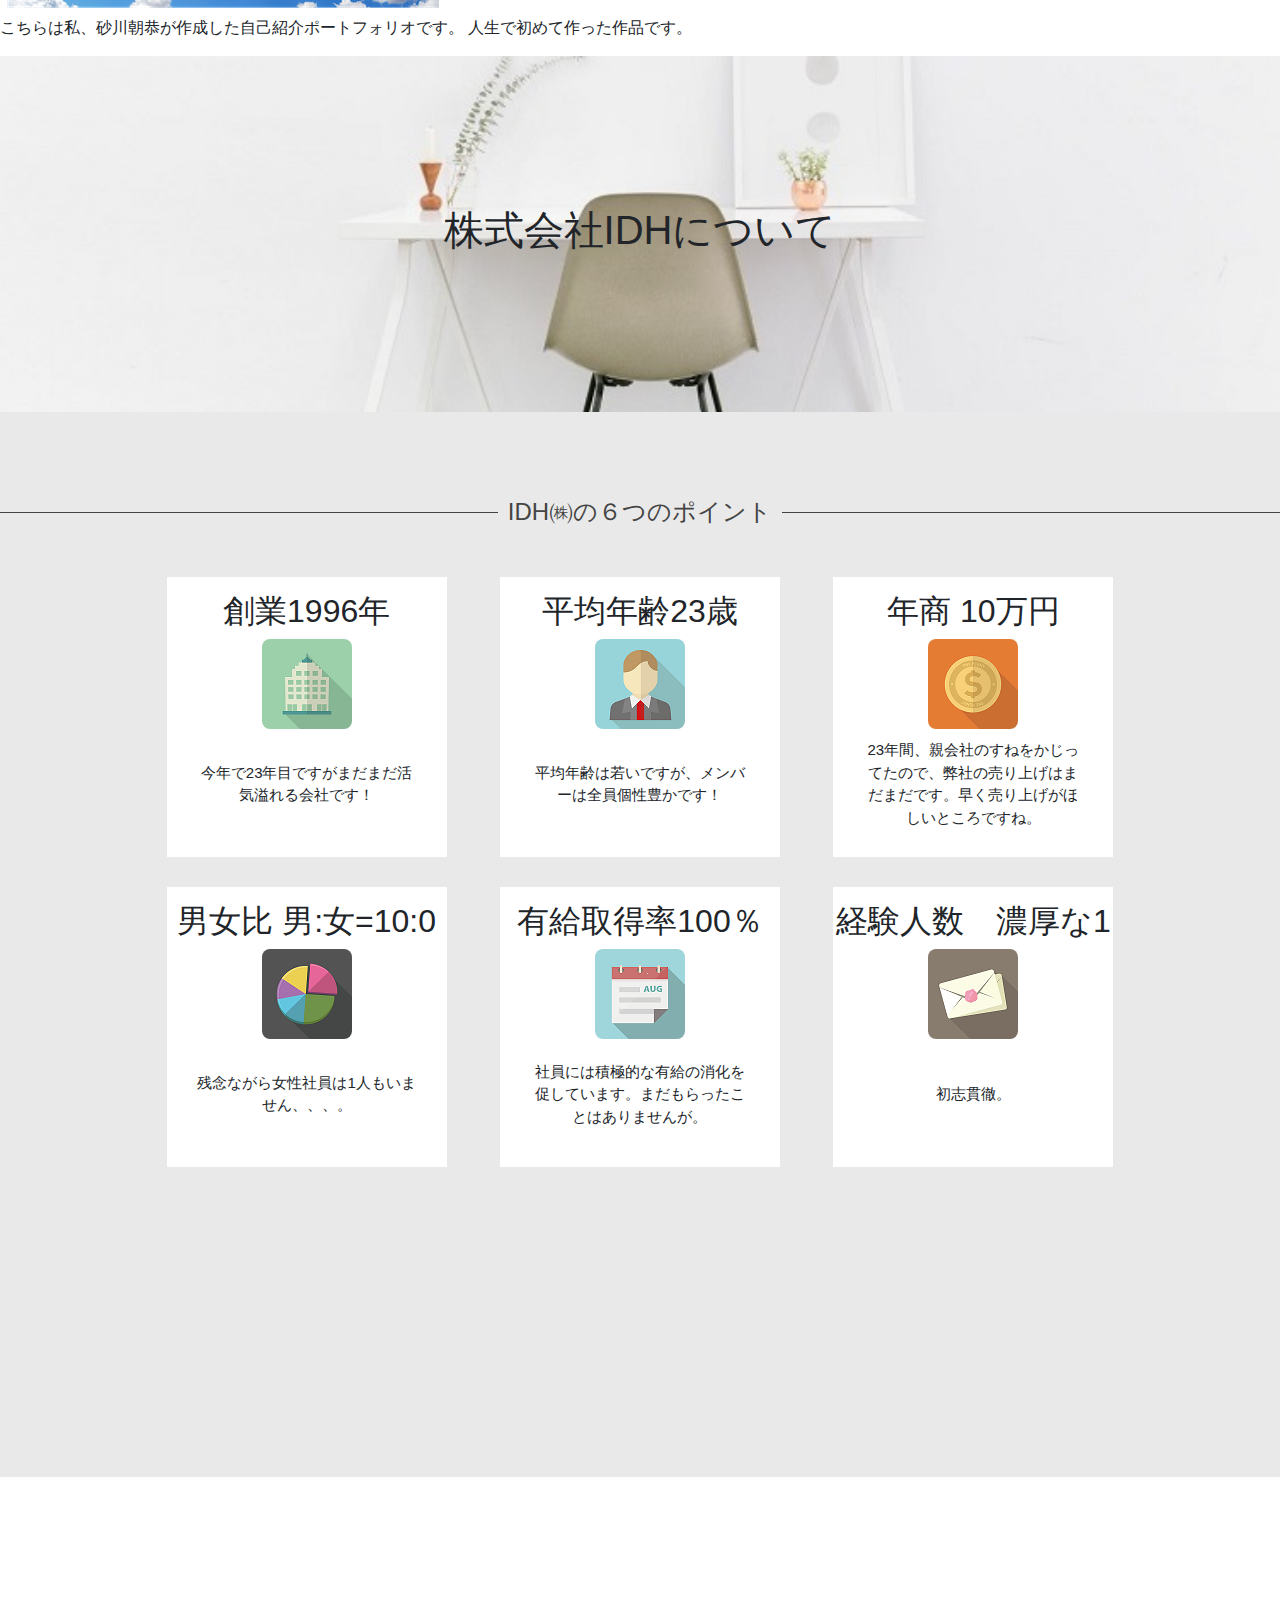
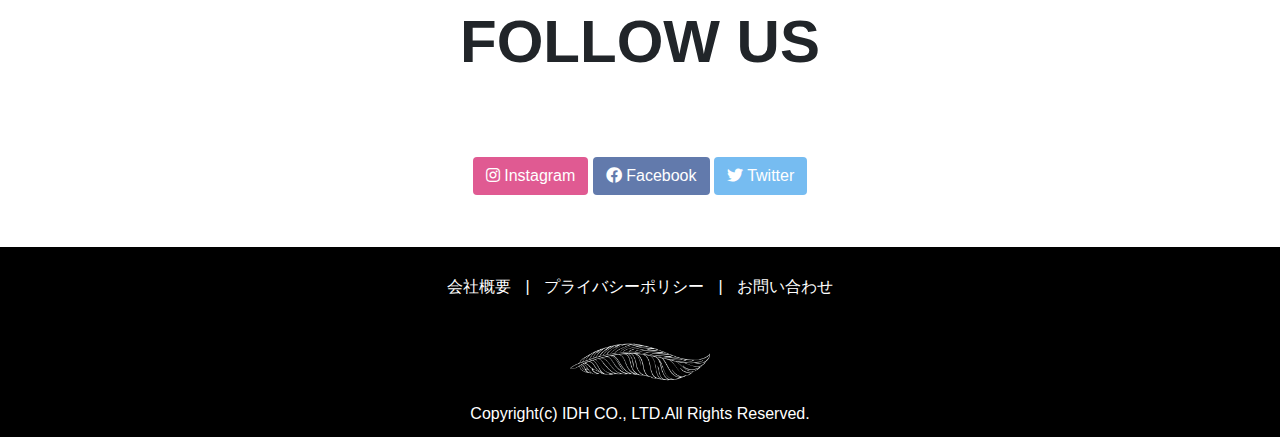
==== commit a01465fc: "add links again" ====
--- a/index.html
+++ b/index.html
@@ -11,13 +11,13 @@
 
     <header>
       <div class="header-logo">
-        <a href="../index.html"><img src="./img/自分のロゴ.png" alt="イキったやつをロゴに選びました。"></a>
+        <a href="https://sunasuna24.github.io/TomoyasuSunagawa/index.html"><img src="./img/自分のロゴ.png" alt="イキったやつをロゴに選びました。"></a>
       </div>
       <div class="header-list">
         <ul>
-          <li><a href="index.html" class="head-btn">Home</a></li>
-          <li><a href="./pages.html/aboutus.html" class="head-btn">About Us</a></li>
-          <li><a href="./pages.html/contact.html" class="head-btn">Contact</a></li>
+          <li><a href="https://sunasuna24.github.io/TomoyasuSunagawa/index.html" class="head-btn">Home</a></li>
+          <li><a href="https://sunasuna24.github.io/TomoyasuSunagawa/pages.html/aboutus.html" class="head-btn">About Us</a></li>
+          <li><a href="https://sunasuna24.github.io/TomoyasuSunagawa/pages.html/contact.html" class="head-btn">Contact</a></li>
         </ul>
       </div>
     </header>
@@ -86,7 +86,7 @@
               大学に進学後はダンスサークルに入り、３年間ダンスに明け暮れました。</p>
             </div>
             <div class="point col-12 col-md-4">
-              <h2>英語</h2>
+            <h2>英語</h2>
               <h5>English</h5>
               <img src="./img/本アイコン.png" alt="">
               <p>僕は親の転勤でスイスに3年間住んでいました。その時にインターの小学校に通わせてもらい、その時に日常生活以上の英会話能力が身につきました。
@@ -249,7 +249,7 @@
 
       <div class="footer-cr">
         <div class="footer-logo">
-          <a href="./index.html"><img src="./img/自分の反転ロゴ.png" alt="イキったやつをロゴに選びました。"></a>
+          <a href="https://sunasuna24.github.io/TomoyasuSunagawa/index.html"><img src="./img/自分の反転ロゴ.png" alt="イキったやつをロゴに選びました。"></a>
         </div>
 
         <div class="copy-right">
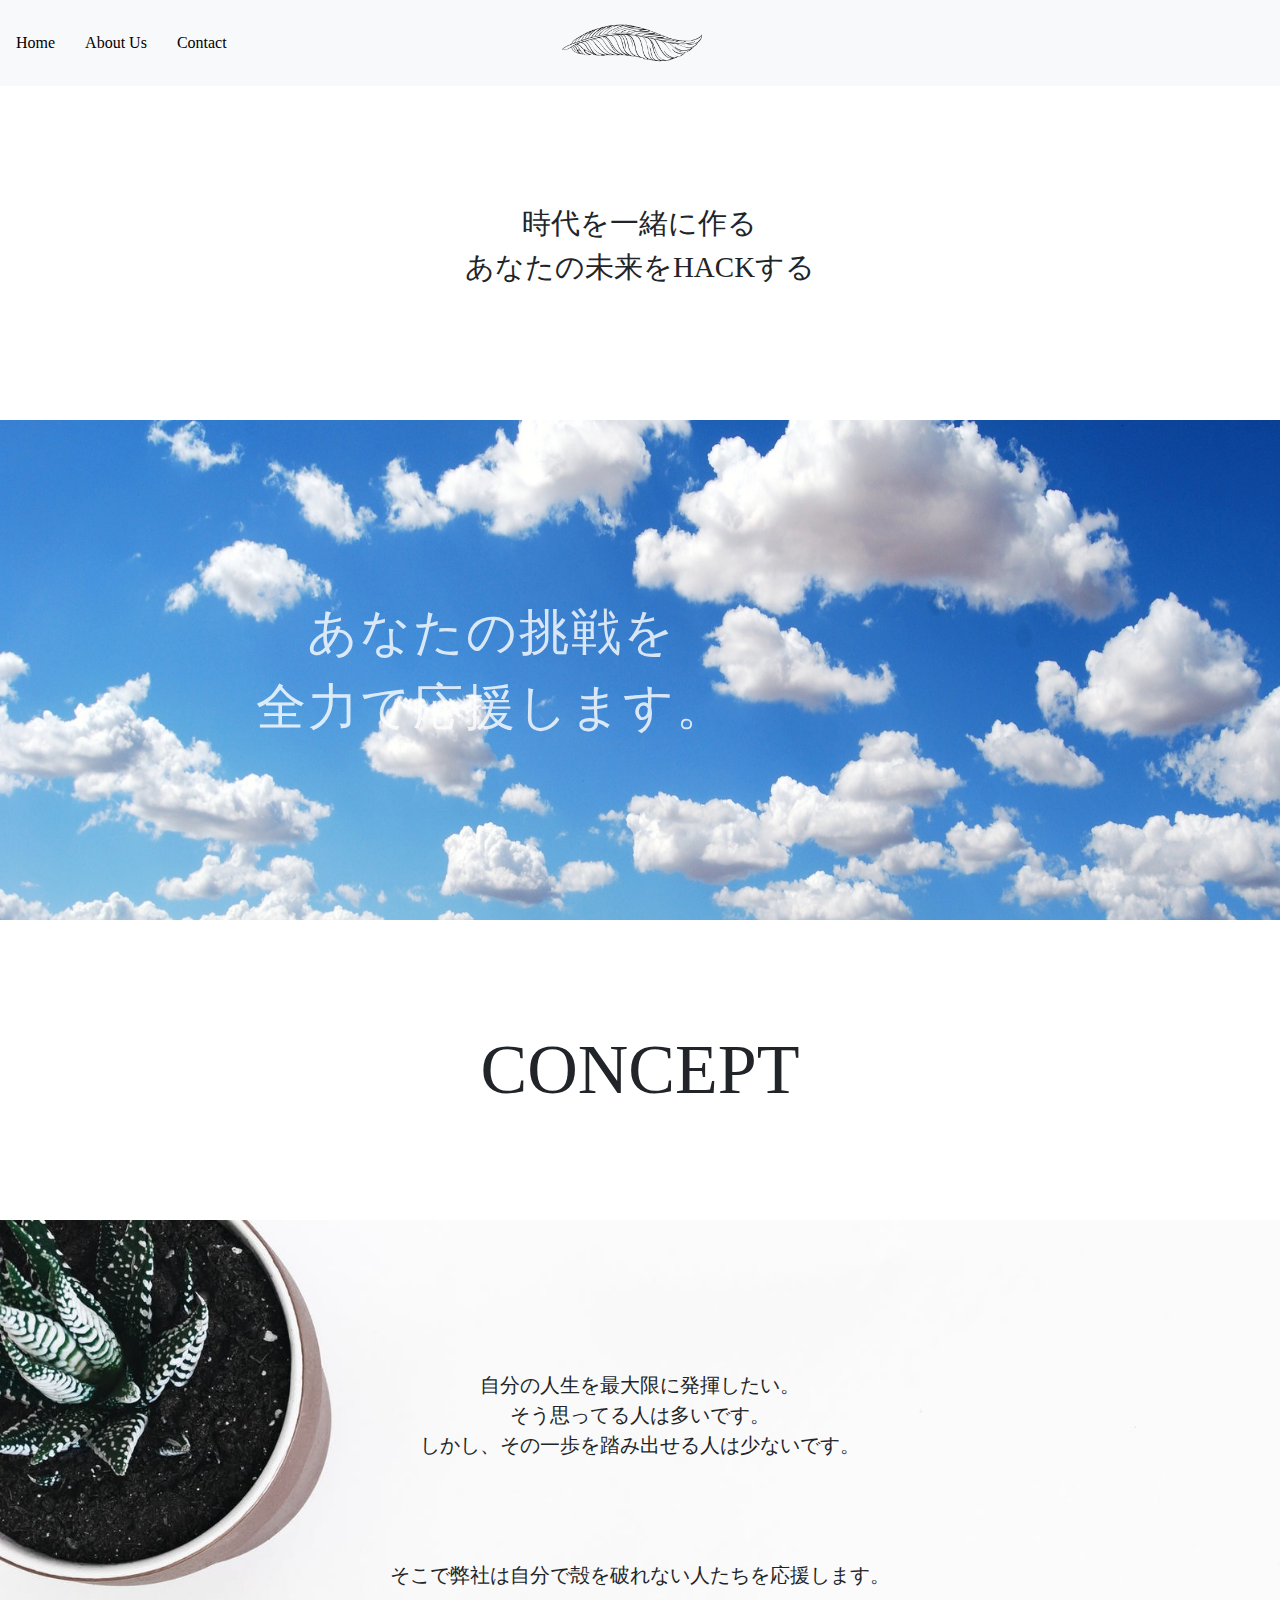
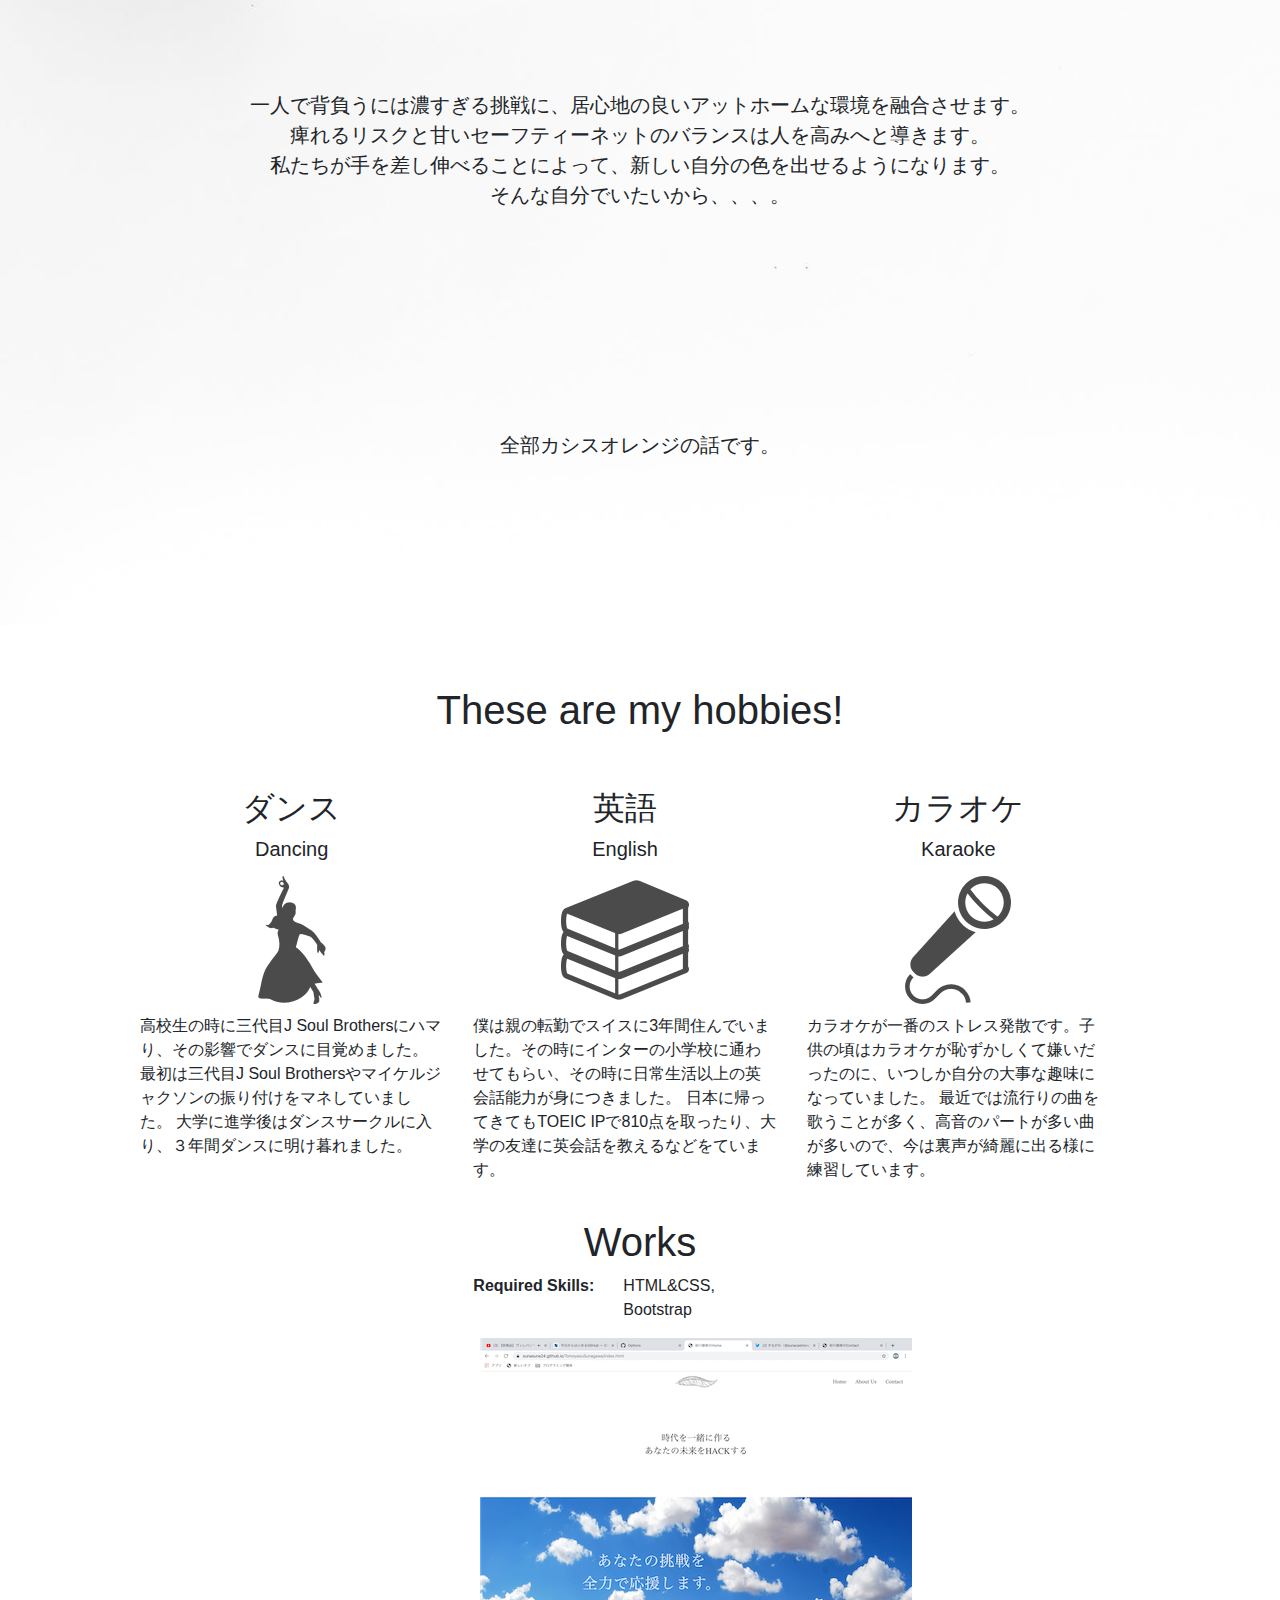
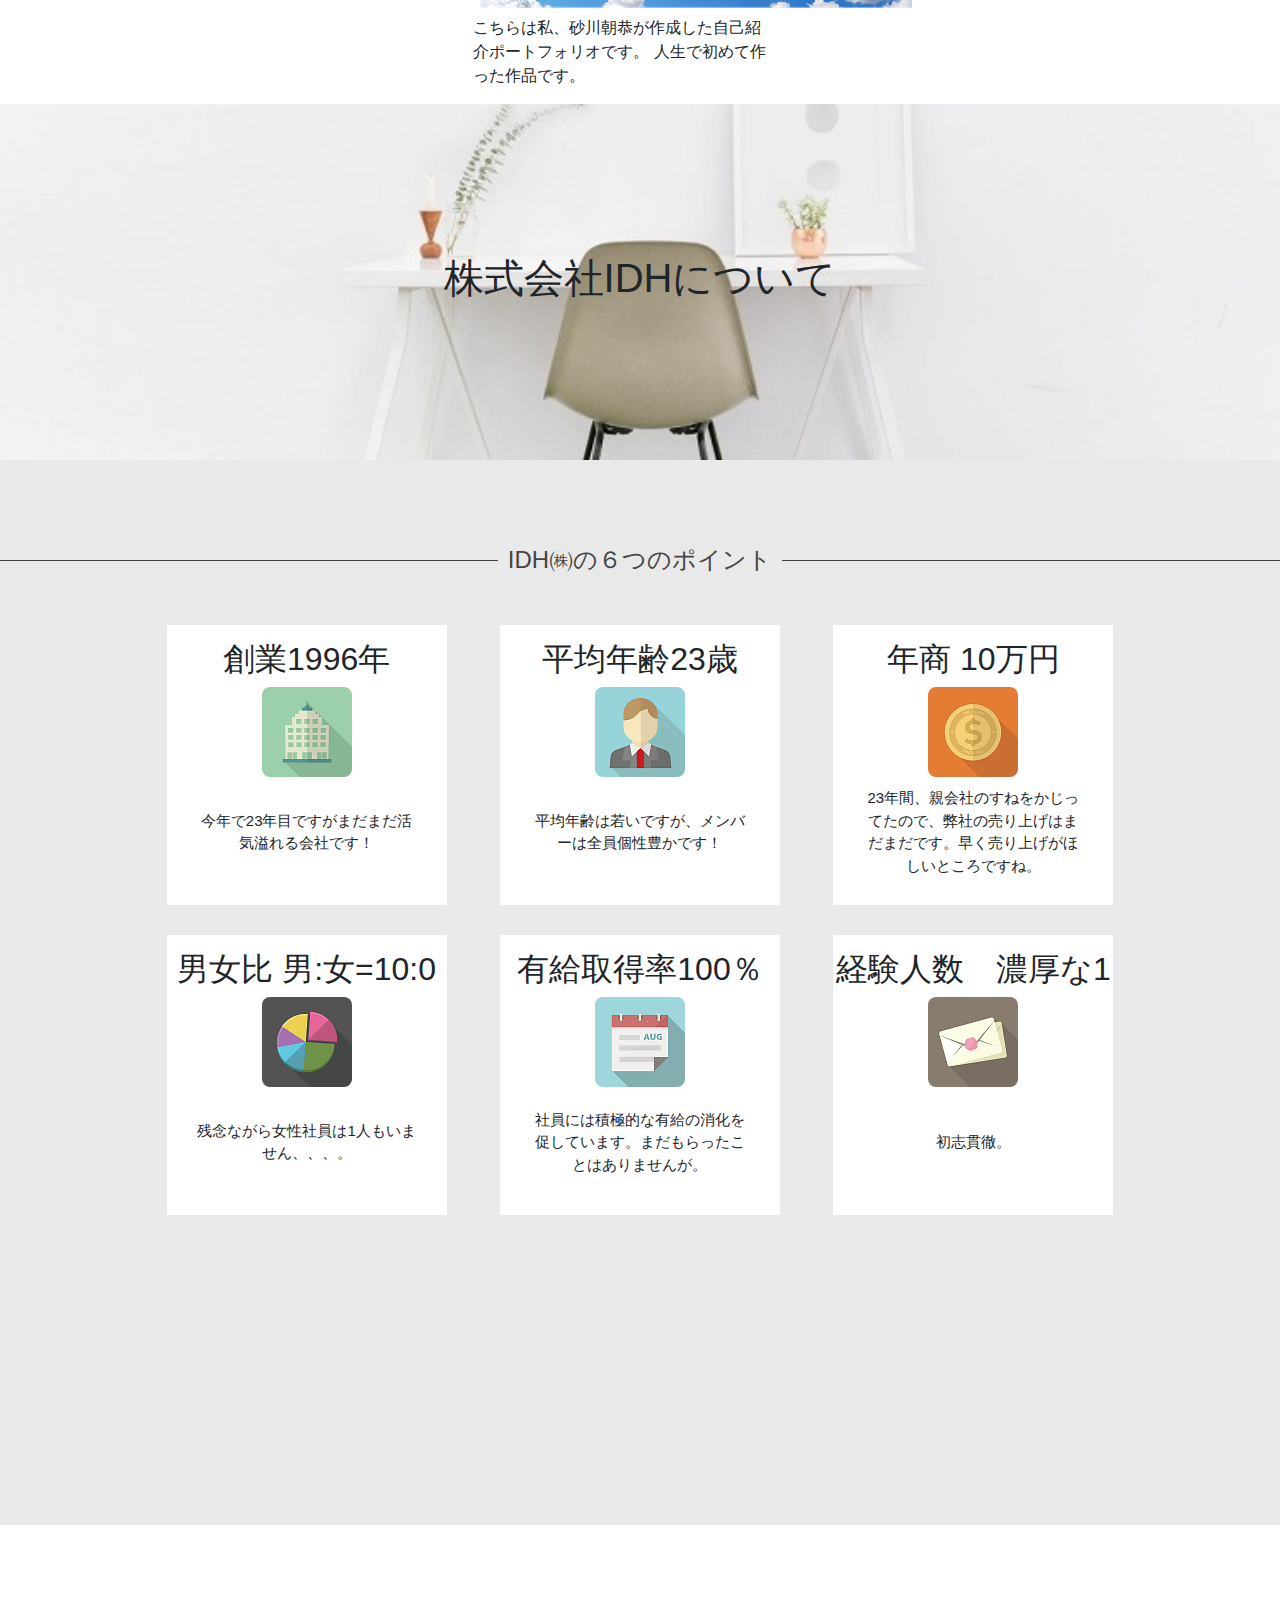
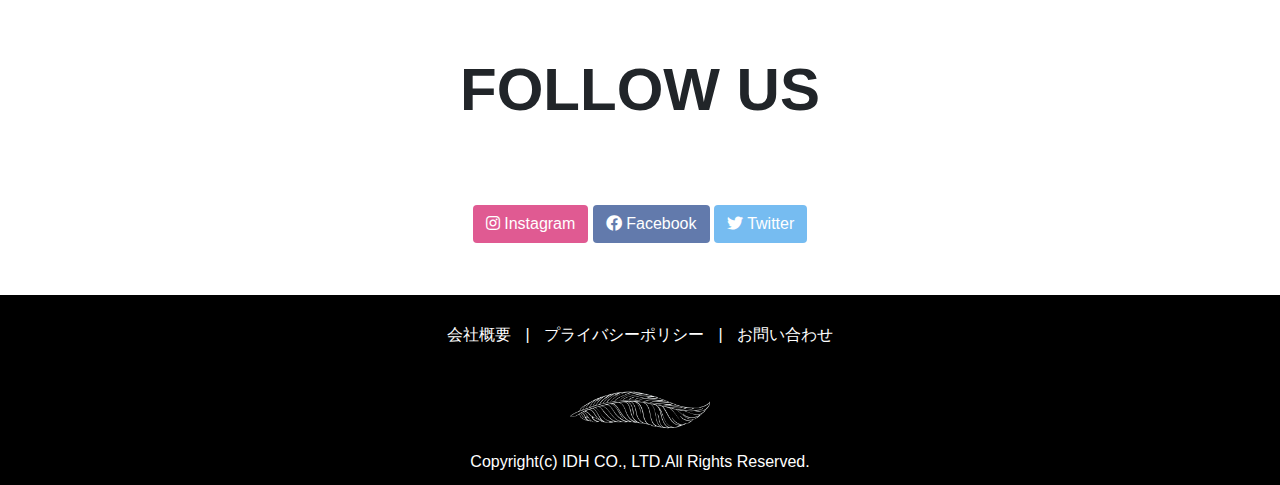
==== commit 09b11333: "access counter sample" ====
--- a/index.html
+++ b/index.html
@@ -10,16 +10,20 @@
   <body>
 
     <header>
-      <div class="header-logo">
-        <a href="https://sunasuna24.github.io/TomoyasuSunagawa/index.html"><img src="./img/自分のロゴ.png" alt="イキったやつをロゴに選びました。"></a>
-      </div>
-      <div class="header-list">
-        <ul>
-          <li><a href="https://sunasuna24.github.io/TomoyasuSunagawa/index.html" class="head-btn">Home</a></li>
-          <li><a href="https://sunasuna24.github.io/TomoyasuSunagawa/pages.html/aboutus.html" class="head-btn">About Us</a></li>
-          <li><a href="https://sunasuna24.github.io/TomoyasuSunagawa/pages.html/contact.html" class="head-btn">Contact</a></li>
-        </ul>
-      </div>
+      <nav class="navbar navbar-expand-md navbar-light bg-light">
+        <div class="header-logo">
+          <a href="https://sunasuna24.github.io/TomoyasuSunagawa/index.html" class="navbar-brand"><img src="./img/自分のロゴ.png" alt="イキったやつをロゴに選びました。"></a>
+        </div>
+        <div class="collapse navbar-collapse header-list" id="navbar">
+          <ul class="navbar-nav">
+            <li class="nav-item"><a href="https://sunasuna24.github.io/TomoyasuSunagawa/index.html" class="head-btn">Home</a></li>
+            <li class="nav-item"><a href="https://sunasuna24.github.io/TomoyasuSunagawa/pages.html/aboutus.html" class="head-btn">About Us</a></li>
+            <li class="nav-item"><a href="https://sunasuna24.github.io/TomoyasuSunagawa/pages.html/contact.html" class="head-btn">Contact</a></li>
+          </ul>
+        </div>
+      </nav>
+
+
     </header>
 
 
@@ -109,7 +113,10 @@
         </div>
         <div class="work">
           <div class="row">
-            <div class="pieces col-12">
+            <div class="pieces col-12 col-md-4">
+
+            </div>
+            <div class="pieces col-12 col-md-4">
               <div class="piece">
                 <dl class="skill">
                   <dt>Required Skills:</dt>
@@ -121,6 +128,9 @@
                   人生で初めて作った作品です。
                 </p>
               </div>
+            </div>
+            <div class="pieces col-12 col-md-4">
+
             </div>
           </div>
         </div>
--- a/pages.css/home.css
+++ b/pages.css/home.css
@@ -51,6 +51,8 @@
 }
 
 
+
+
 /* main */
 
 /* one-phrase */
@@ -201,6 +203,34 @@
 }
 
 
+/* ここからworks */
+.title {
+}
+
+.title h1 {
+  text-align: center;
+  font-weight: lighter;
+}
+
+.work {
+  max-width: 1000px;
+  margin: auto;
+}
+
+.pieces {
+  margin: 0 auto;
+}
+
+.skill dt {
+  float: left;
+}
+
+.skill dd {
+  margin-left: 150px;
+}
+
+
+
 /* ここからはdata */
 .data {
   background-color: #e9e9e9;
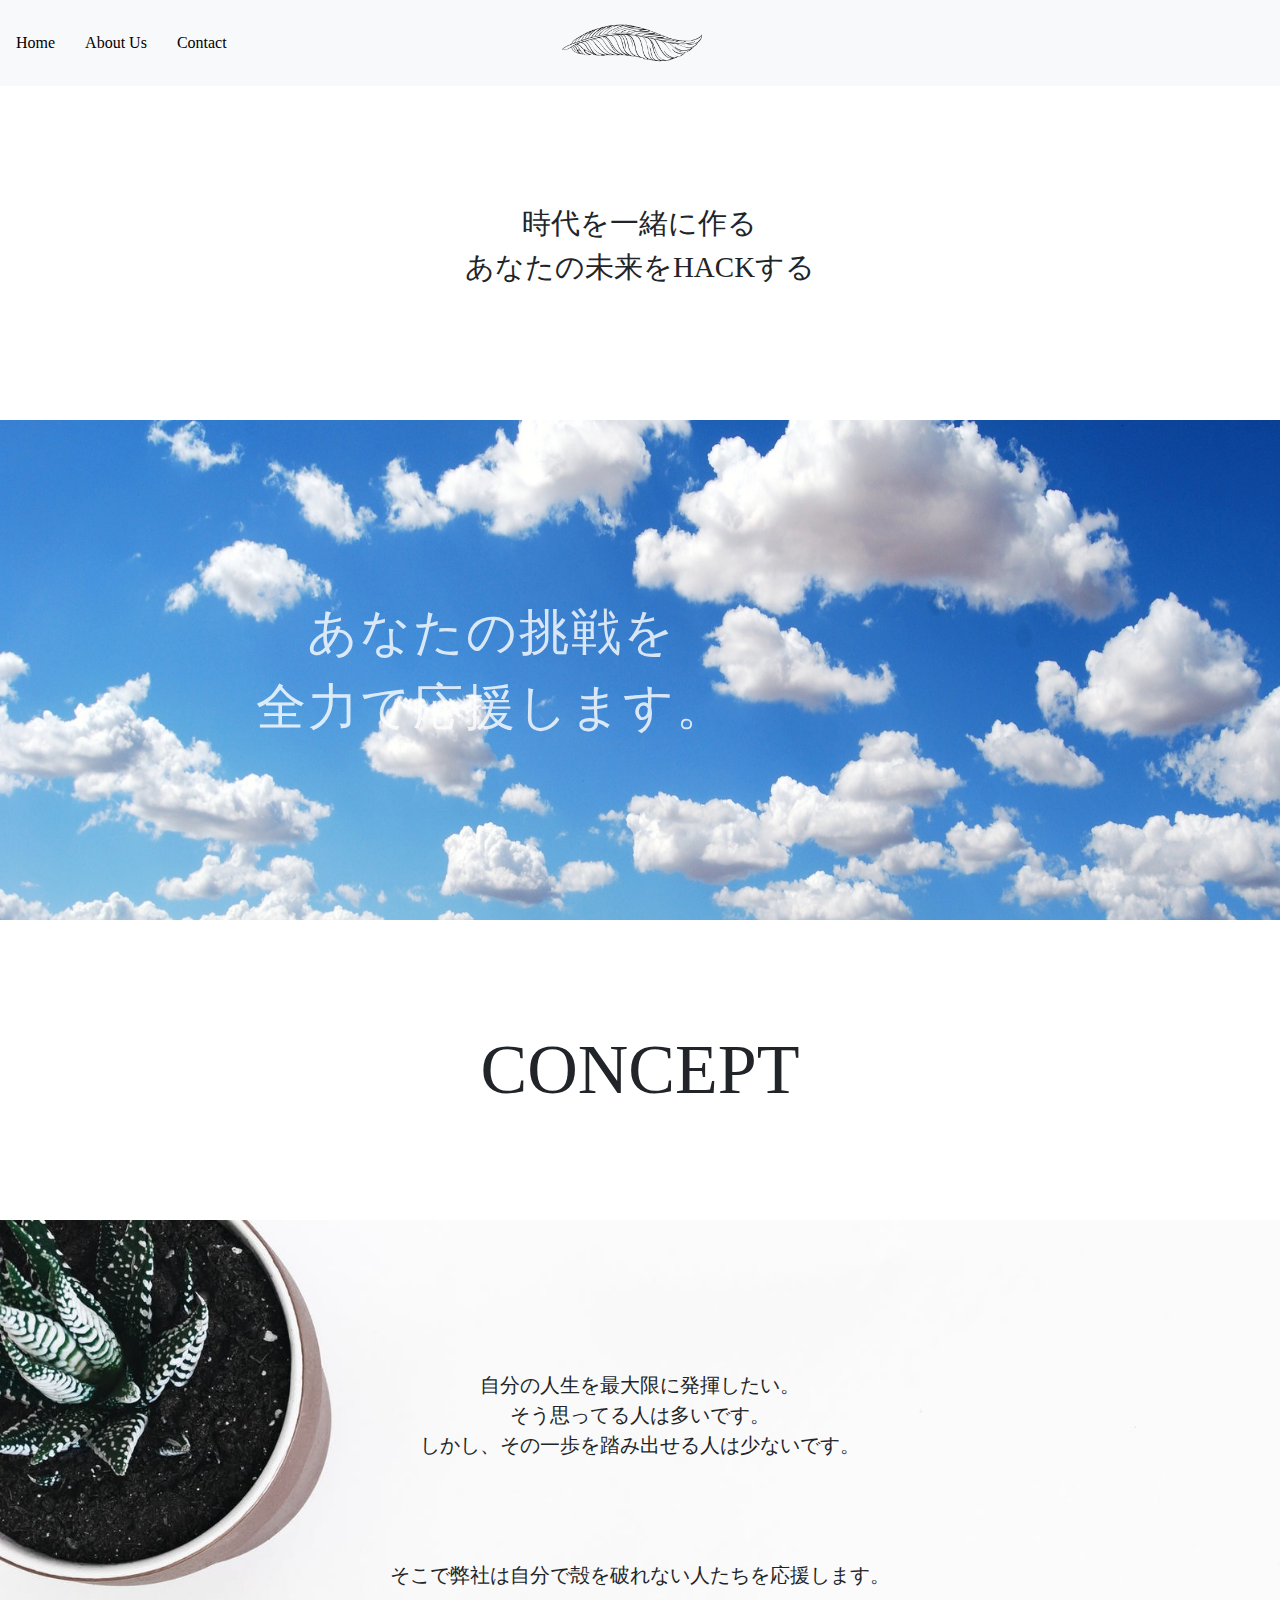
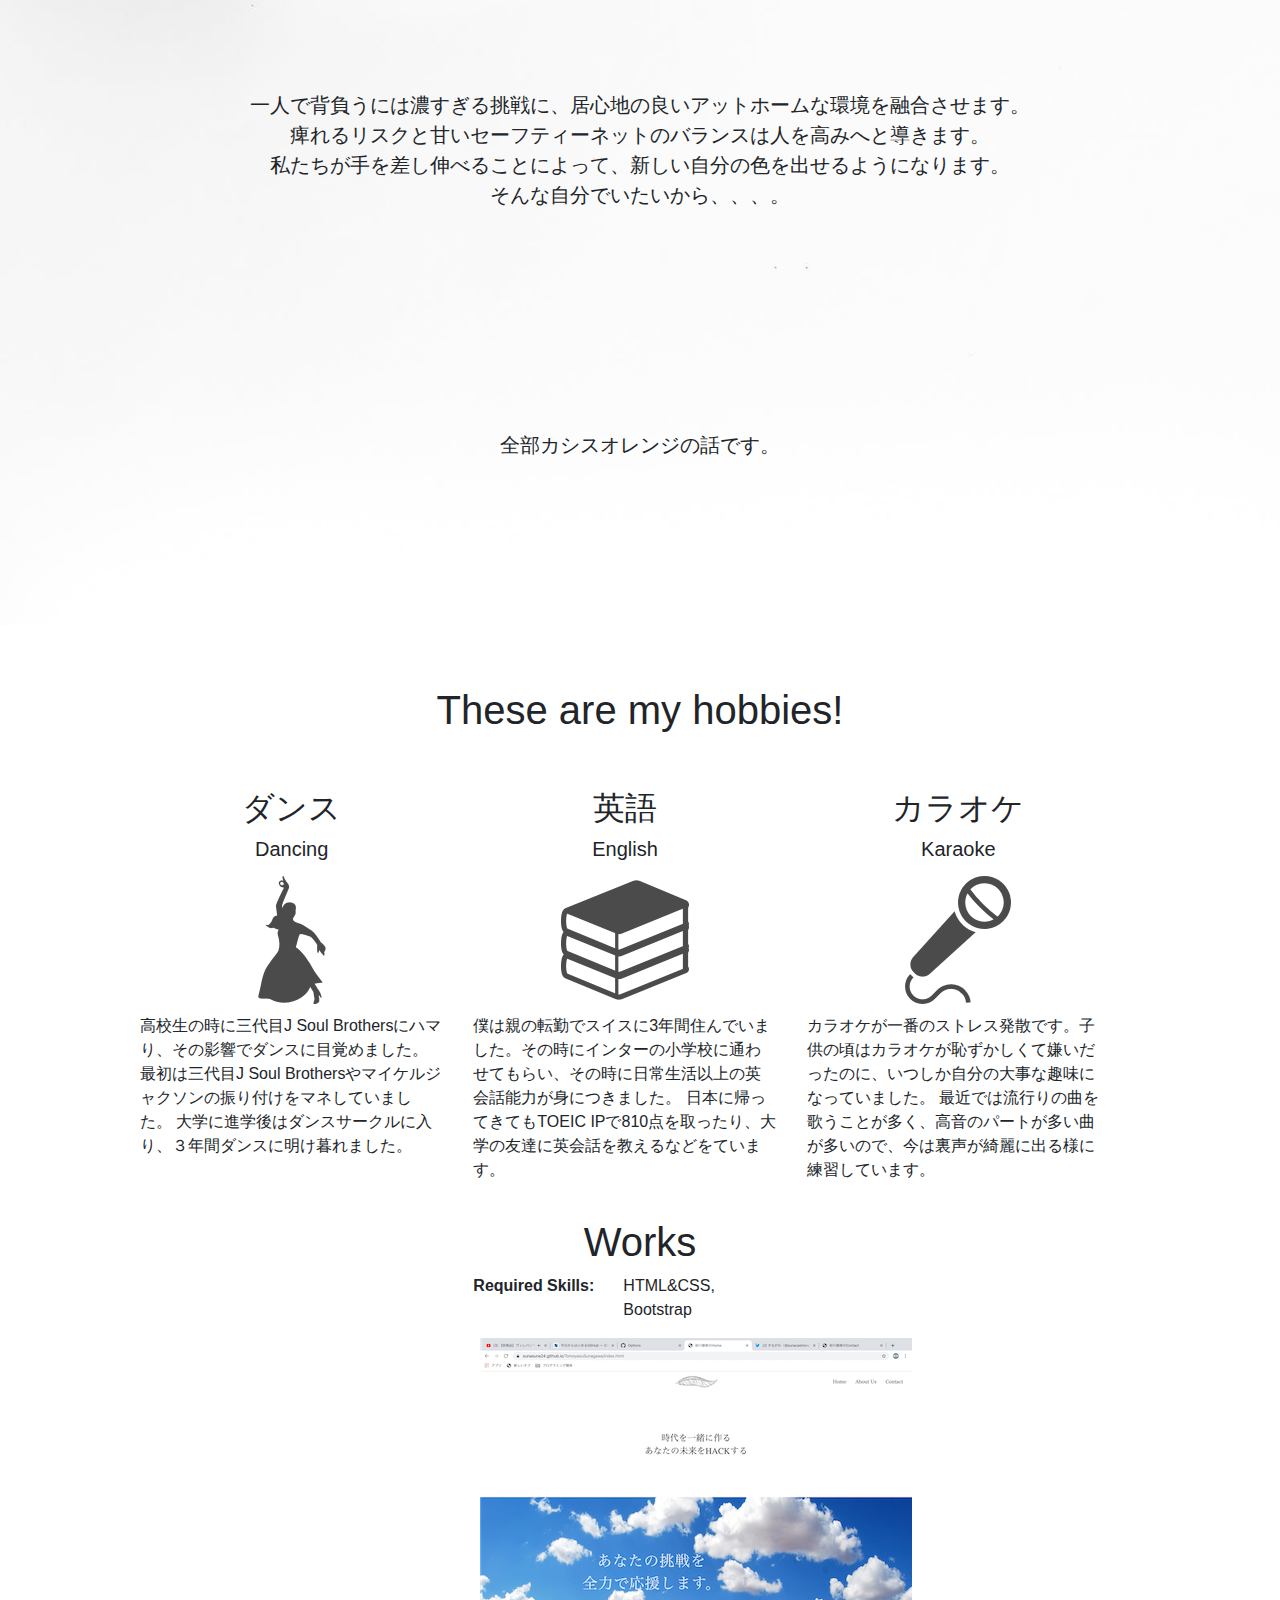
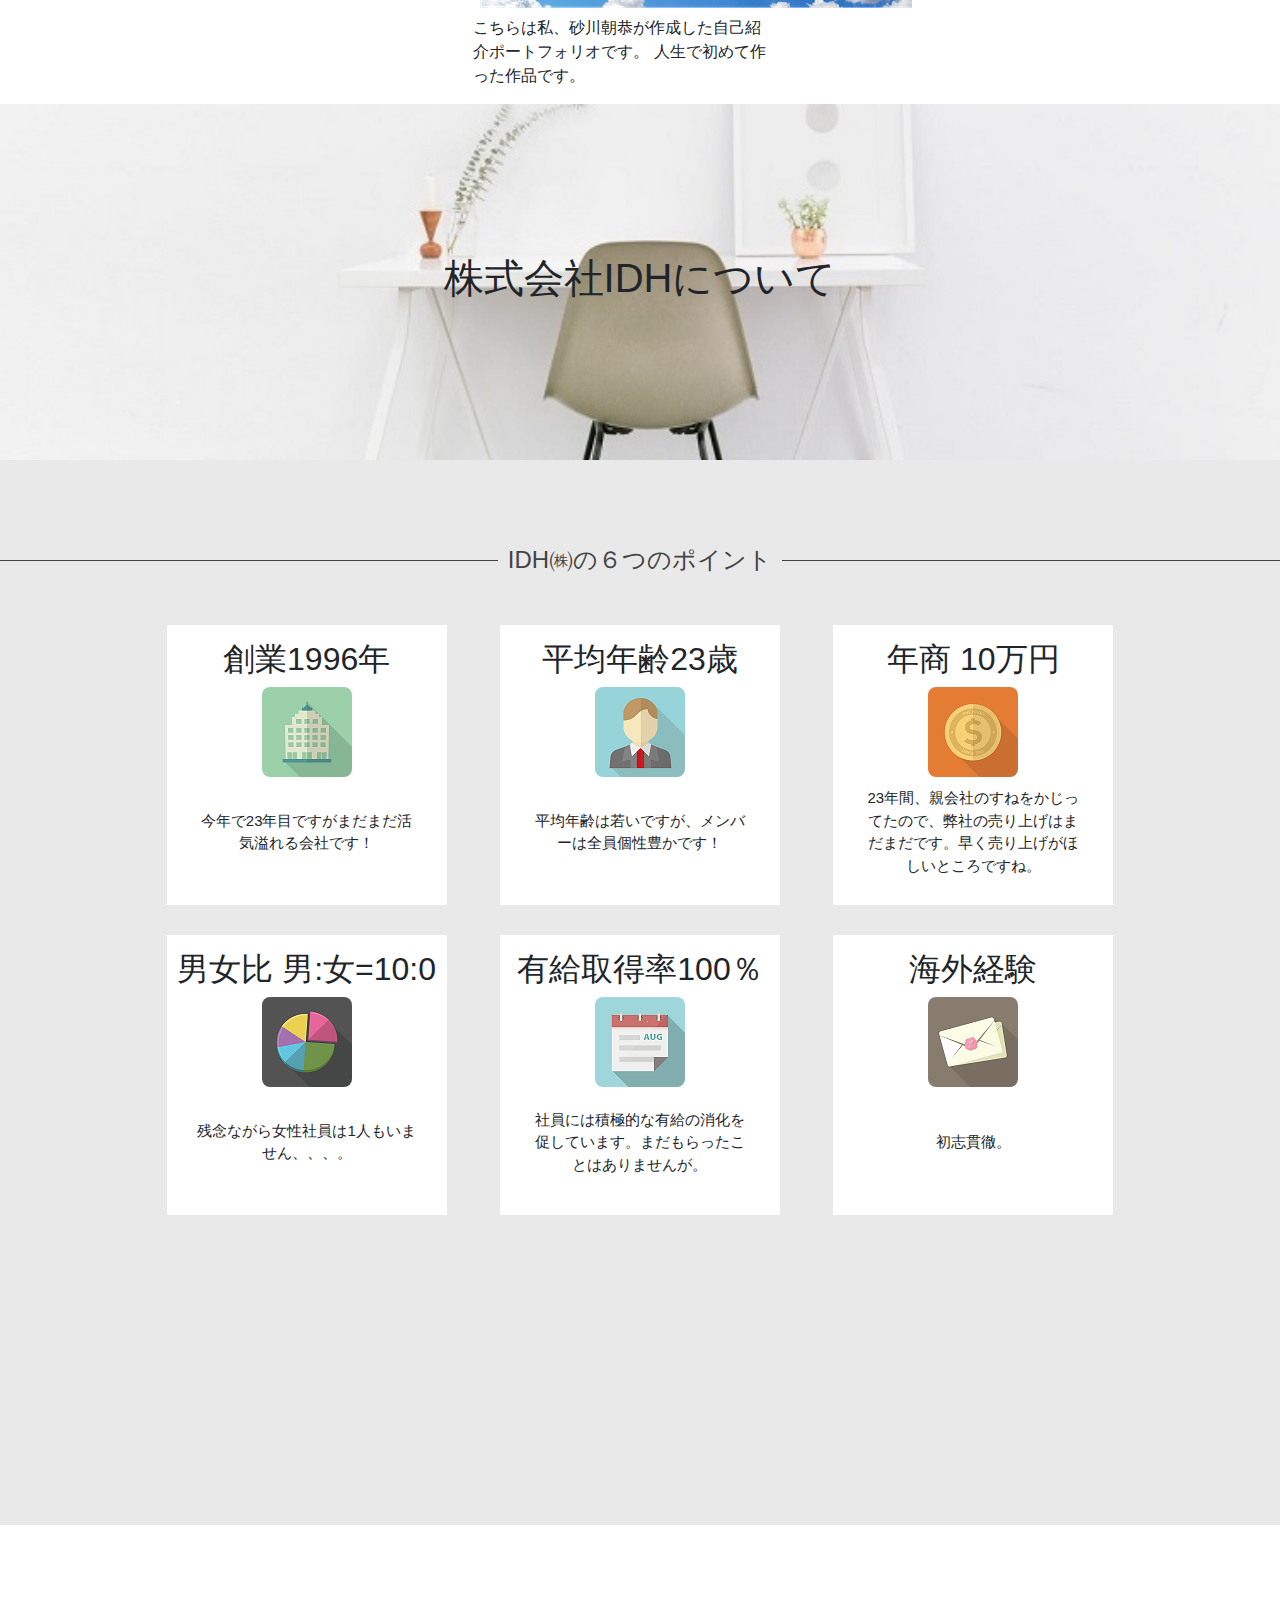
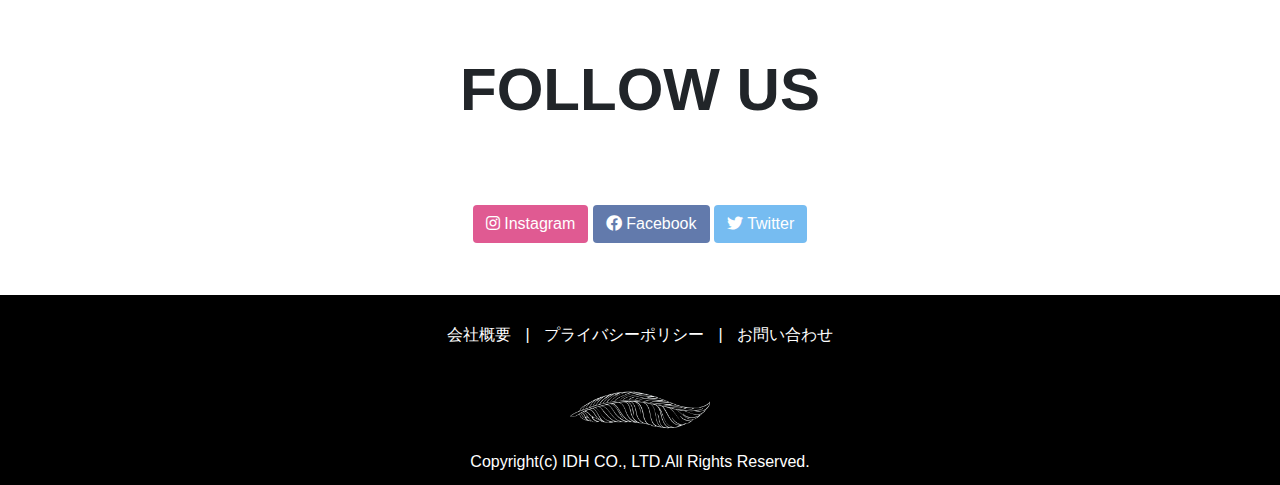
==== commit 9c795974: "a bit changed" ====
--- a/index.html
+++ b/index.html
@@ -217,7 +217,7 @@
           <div class="container2 col-12 col-md-6 col-xl-4">
             <div class="contents">
               <div class="data-sent">
-                <h2>経験人数　濃厚な1</h2>
+                <h2>海外経験</h2>
               </div>
               <figure>
                 <img class="data-logo" src="./img/ラブレターのロゴ.png" alt="ラブレターのロゴ">
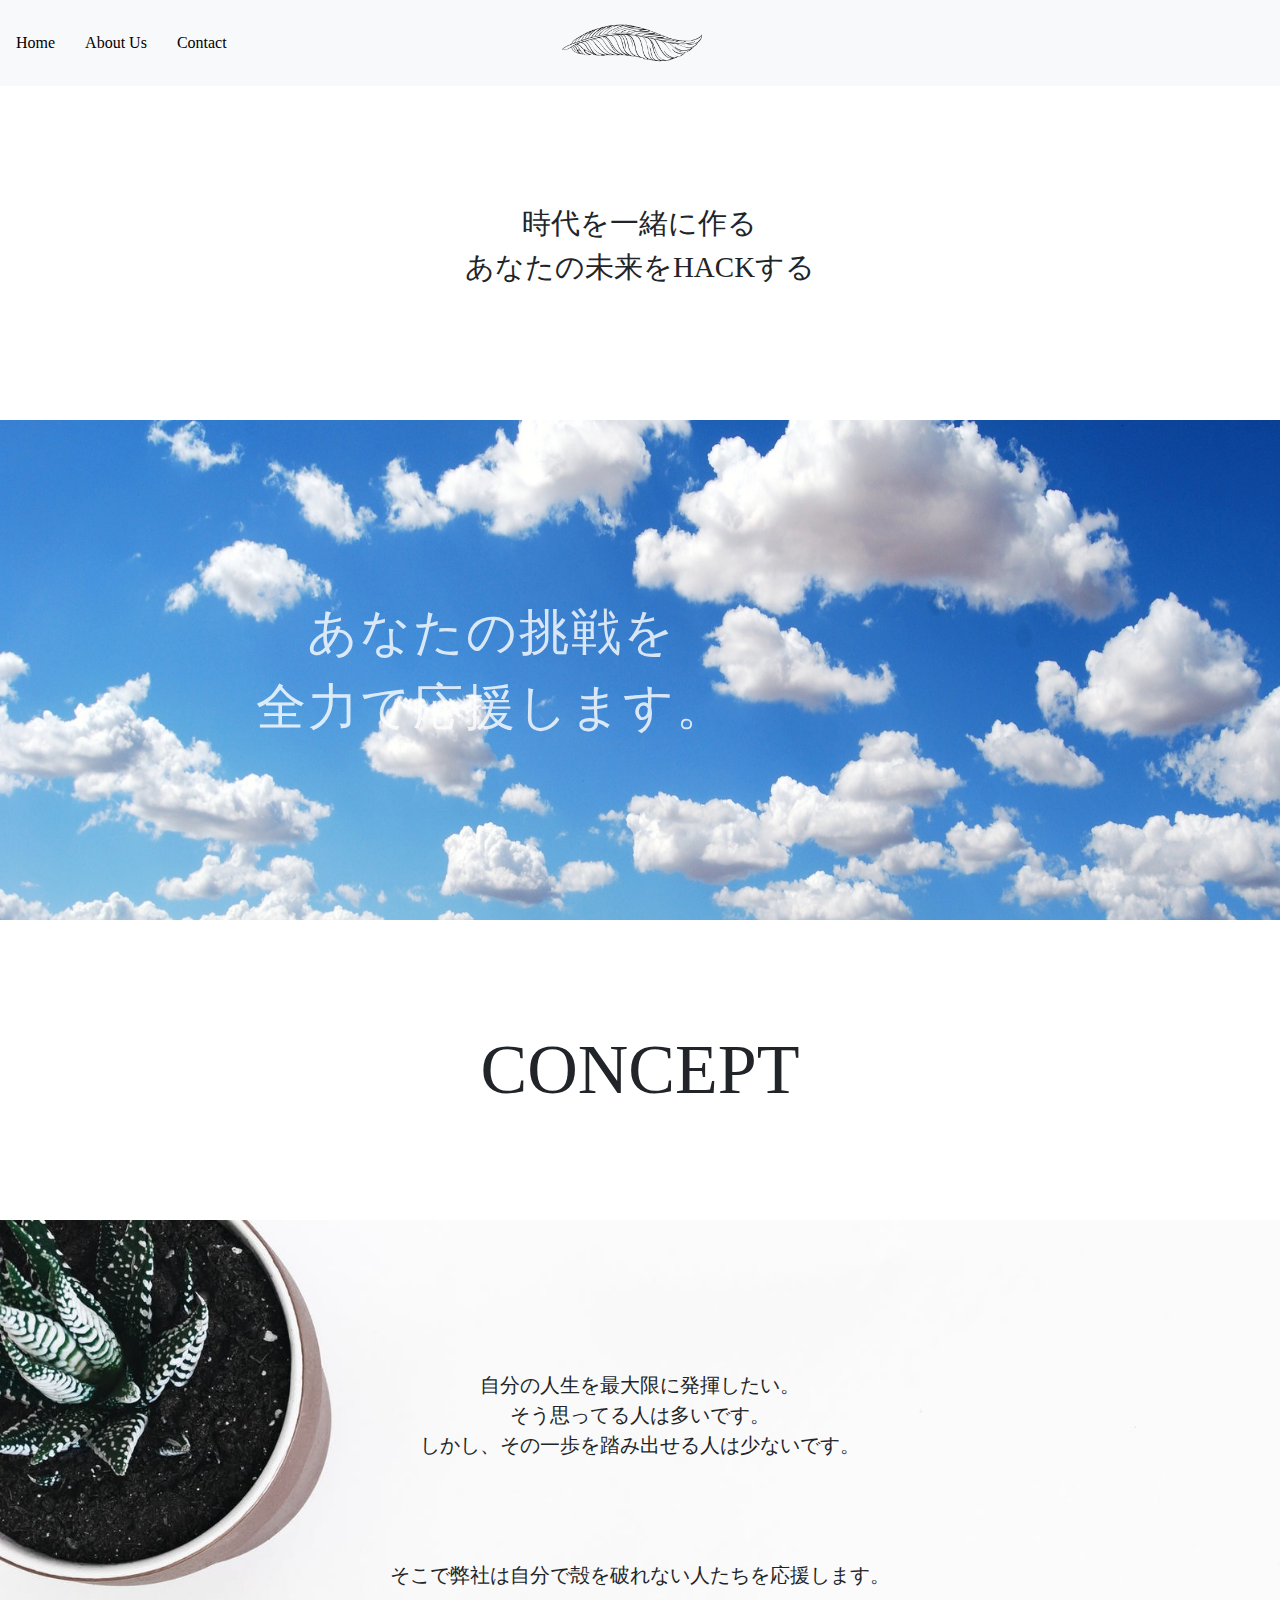
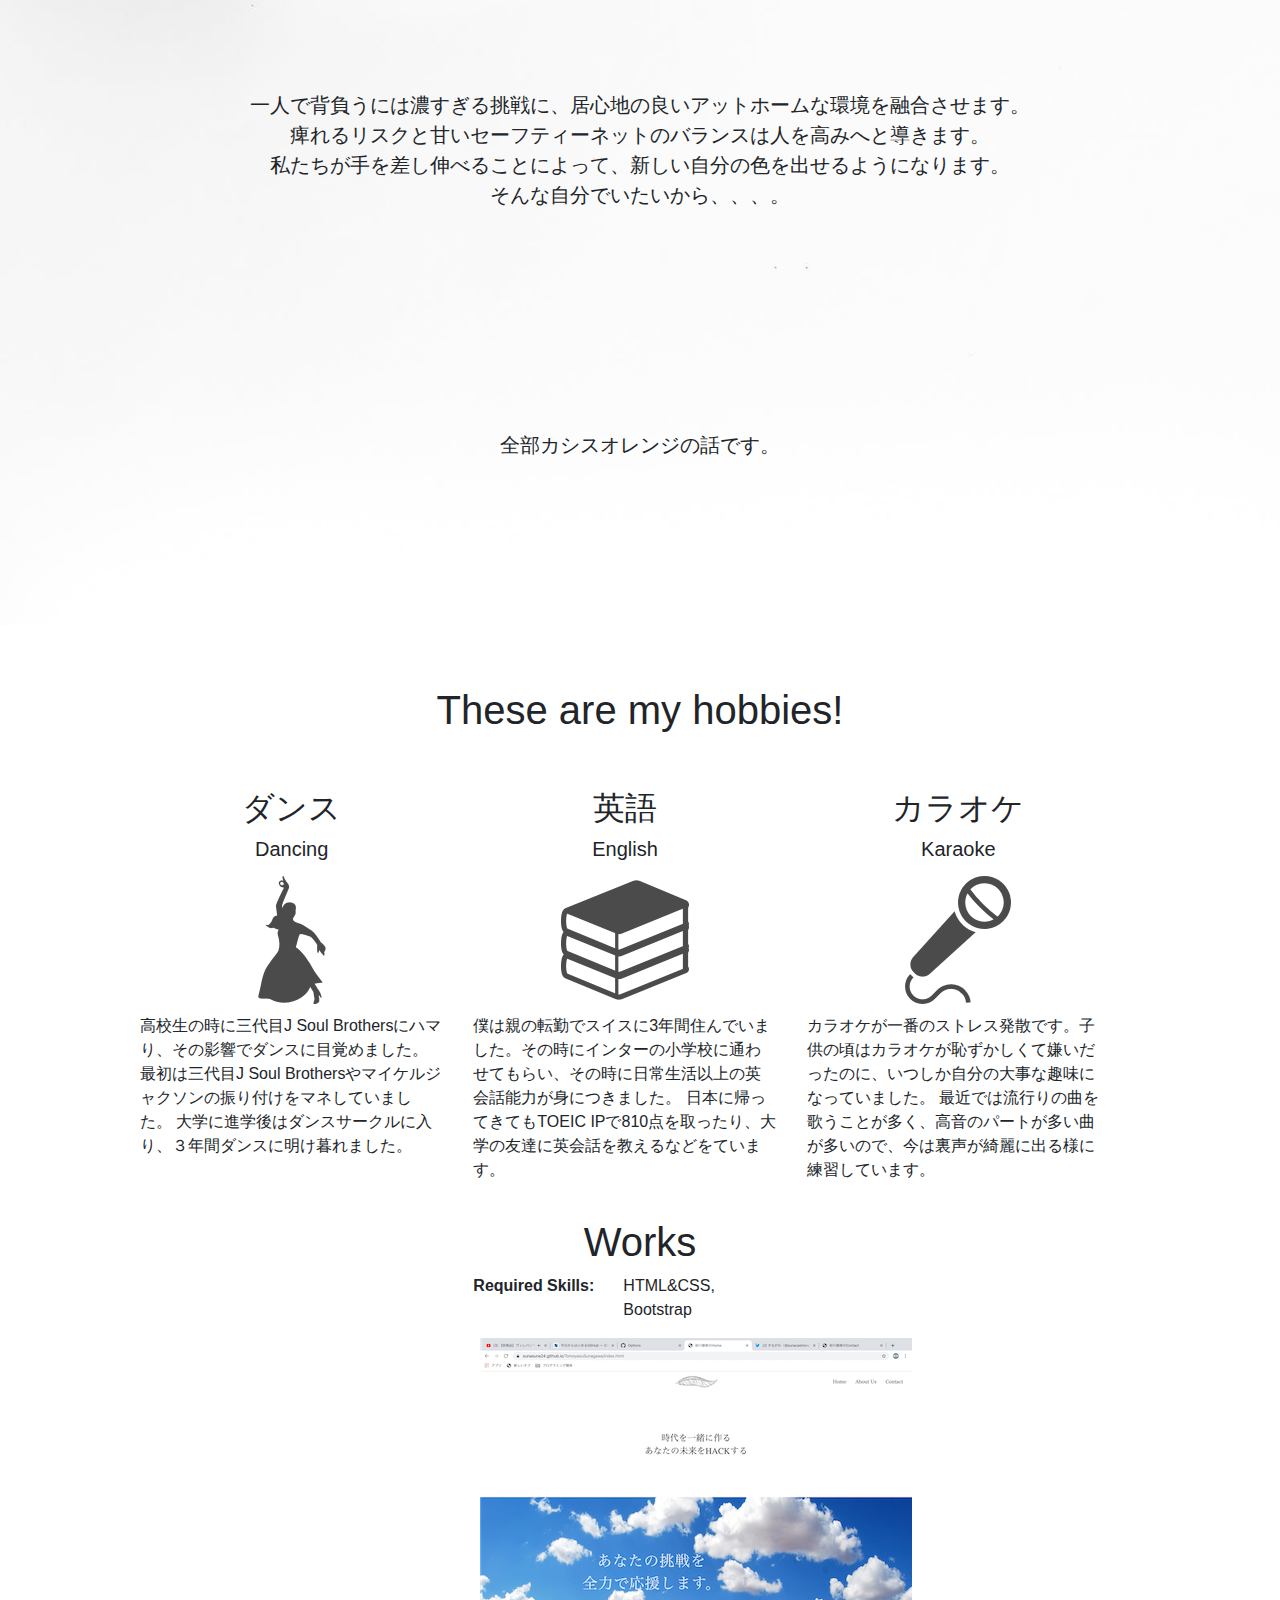
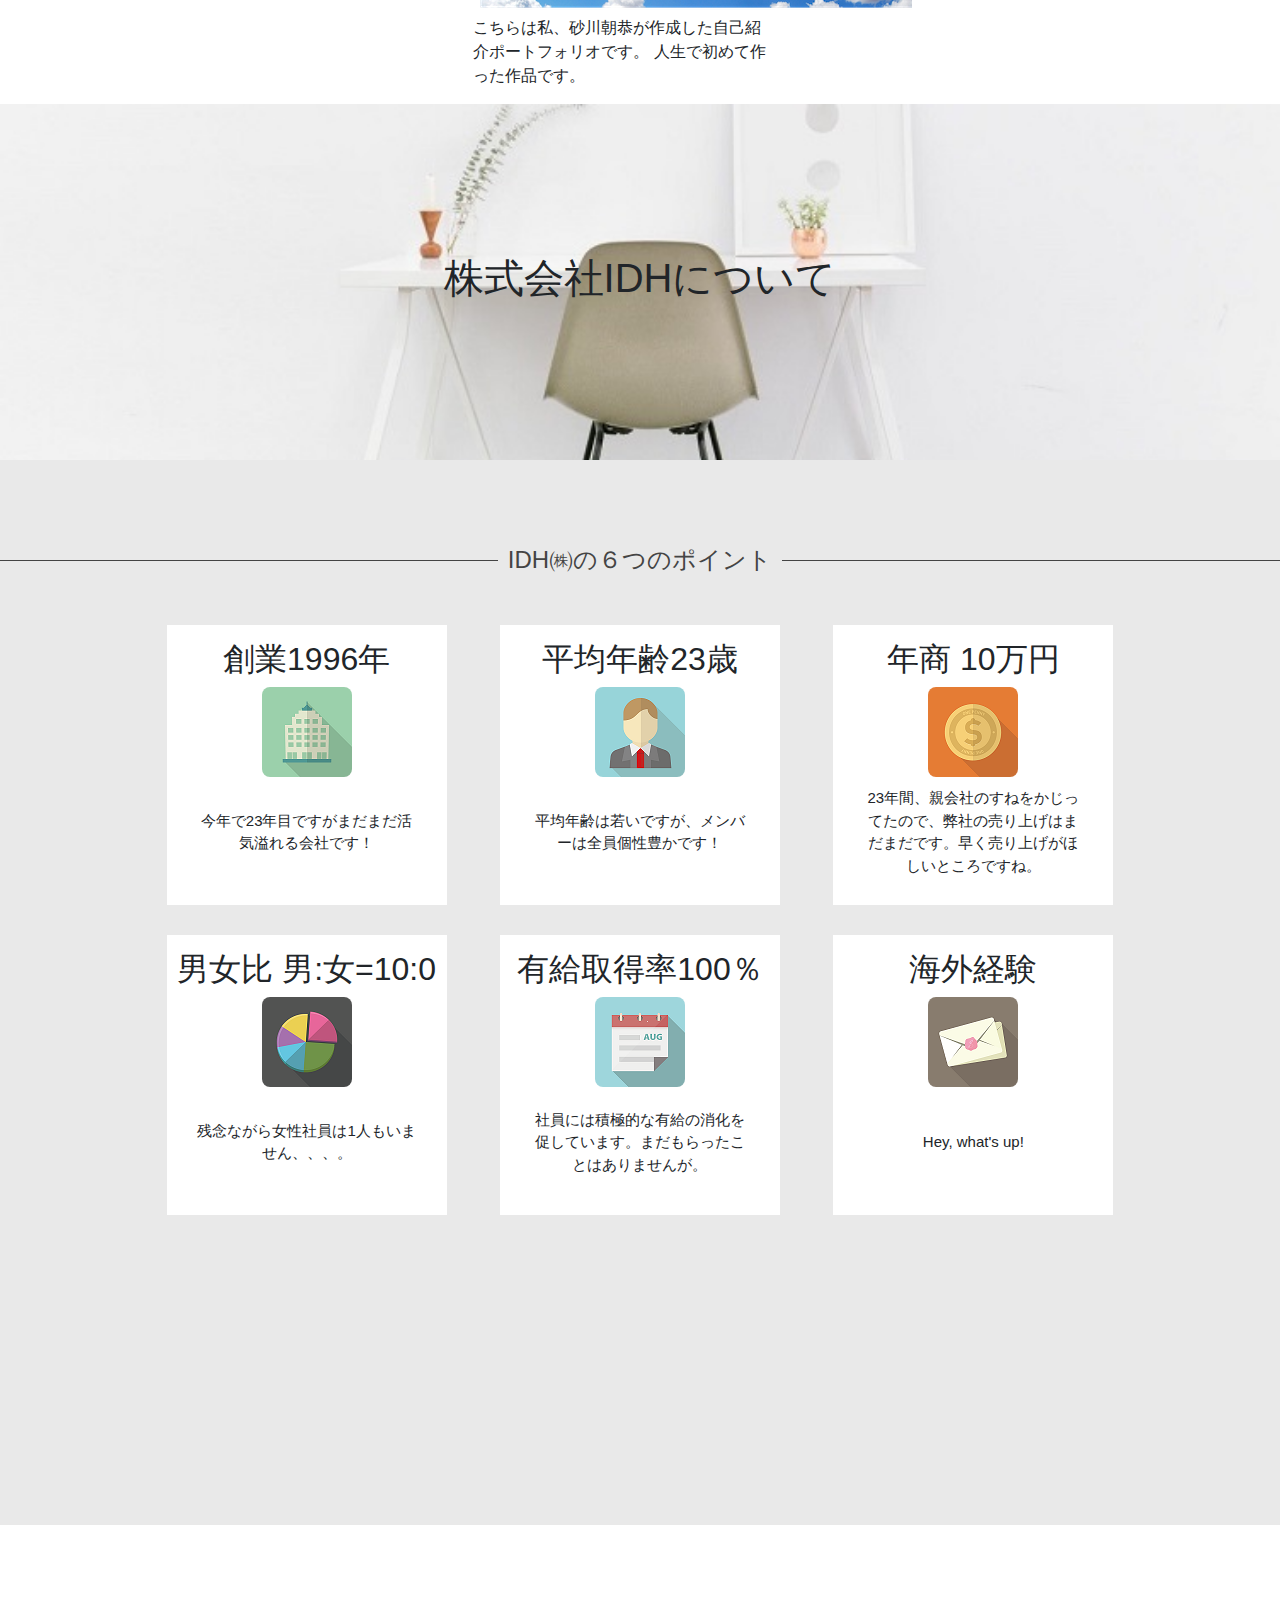
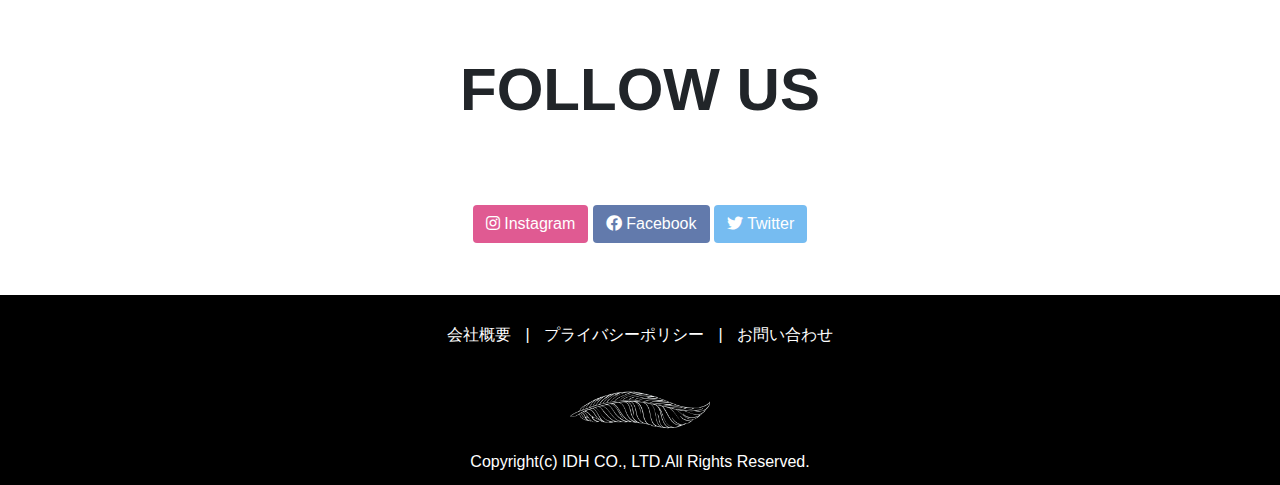
==== commit c800bc2a: "changed sentenses" ====
--- a/index.html
+++ b/index.html
@@ -223,7 +223,7 @@
                 <img class="data-logo" src="./img/ラブレターのロゴ.png" alt="ラブレターのロゴ">
               </figure>
               <div class="box">
-                <p>初志貫徹。</p>
+                <p>Hey, what's up!</p>
               </div>
             </div>
           </div>
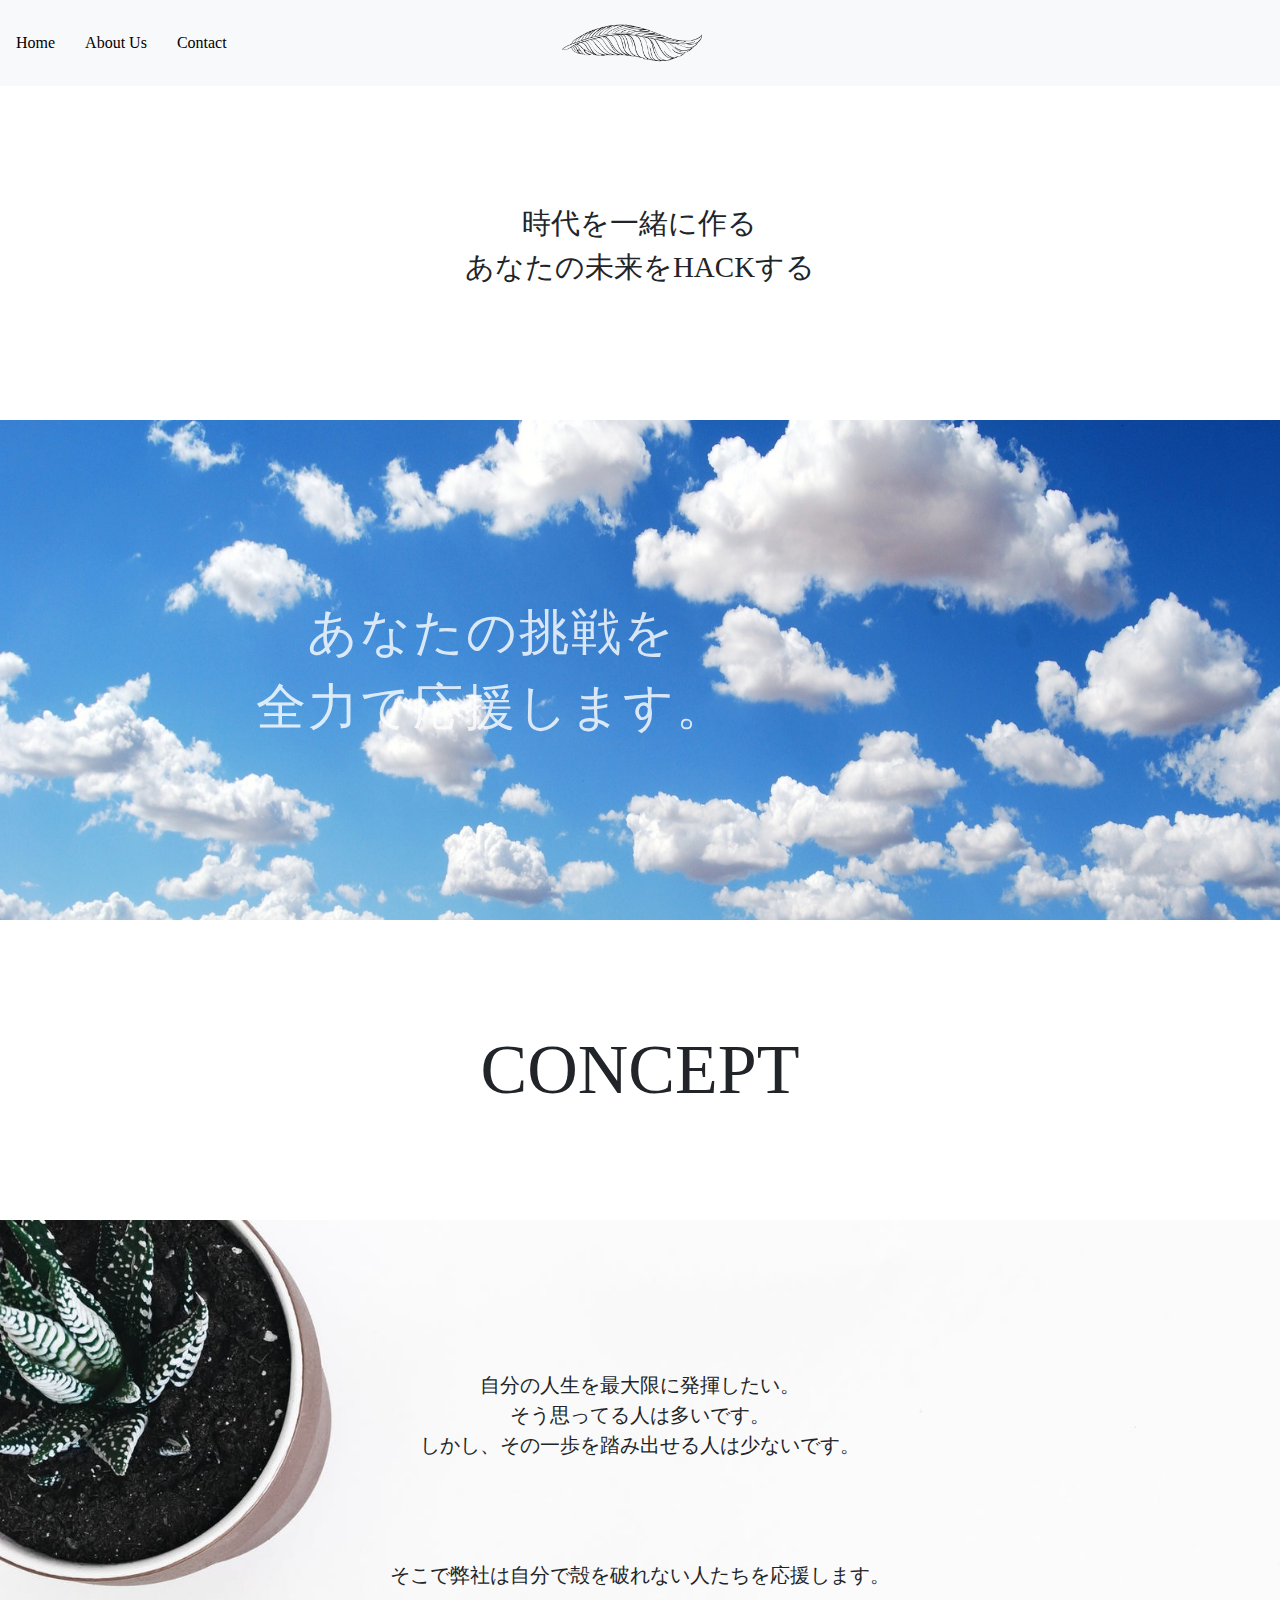
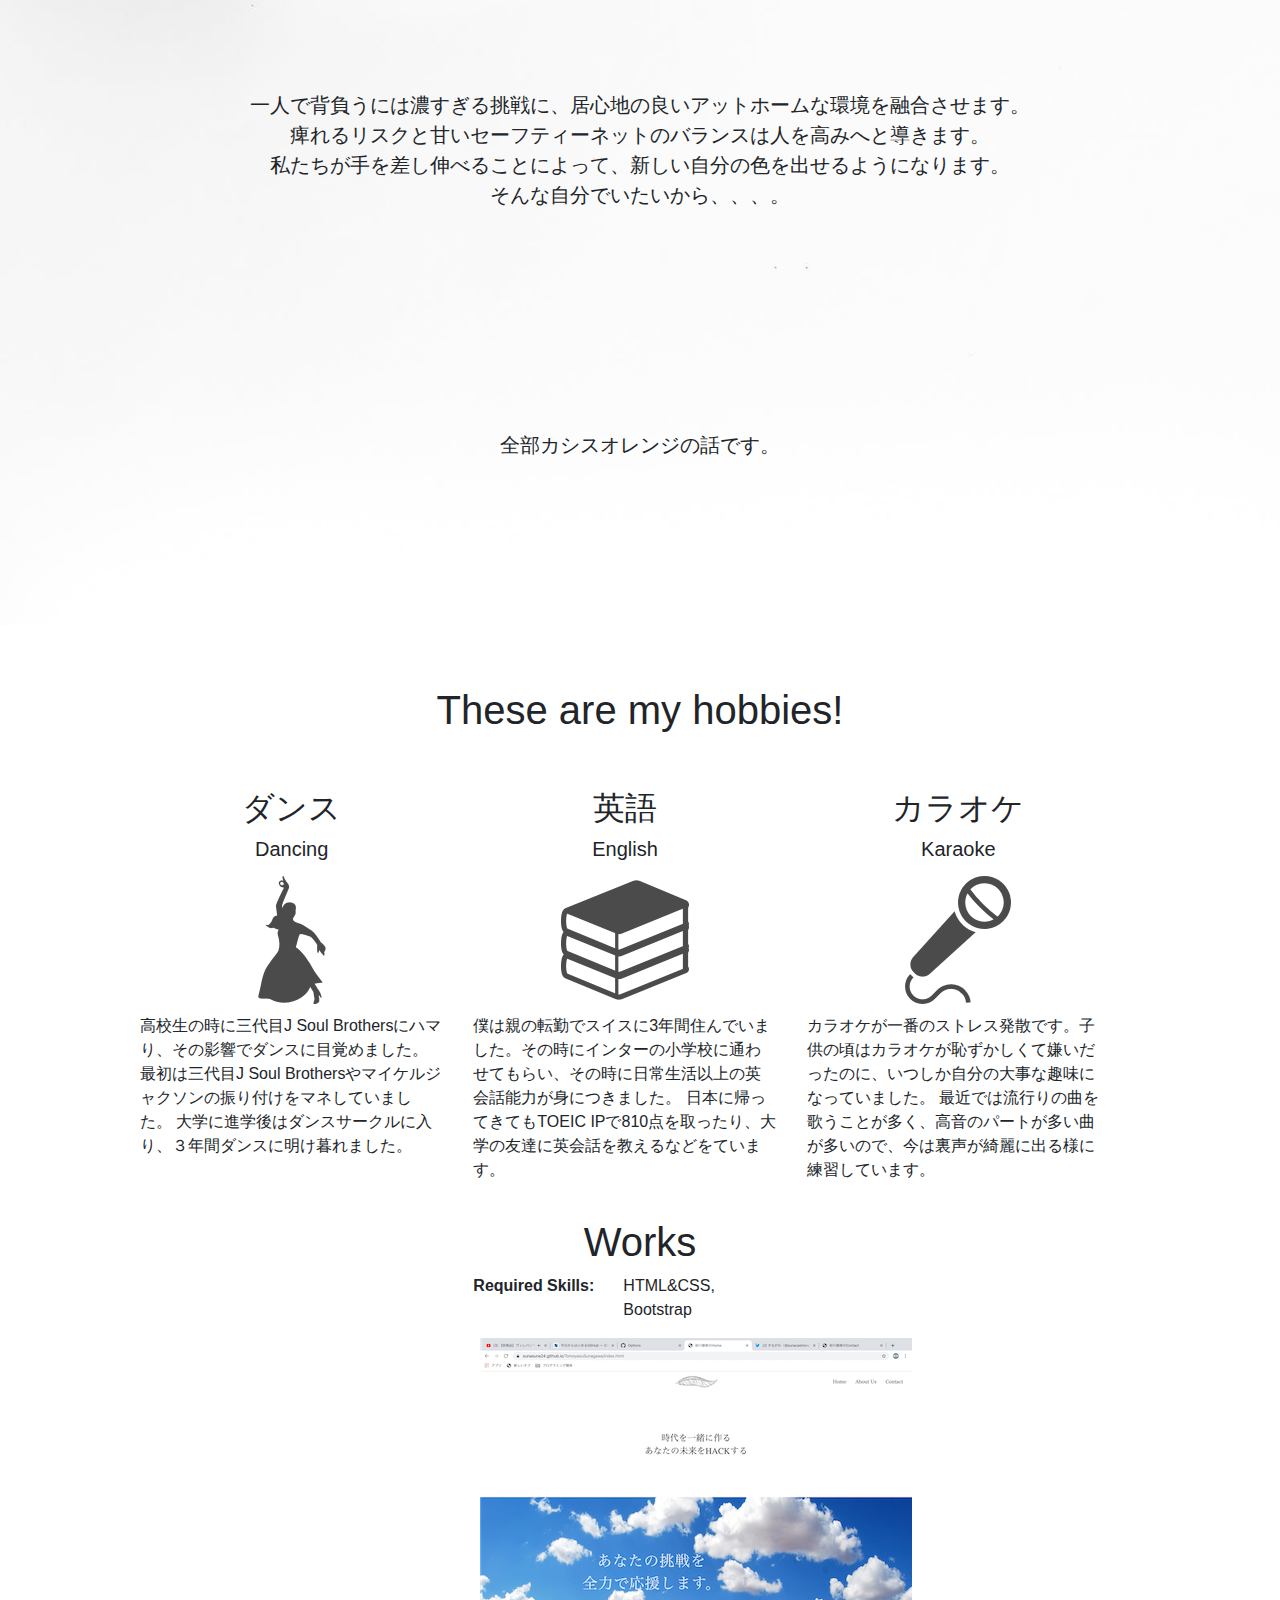
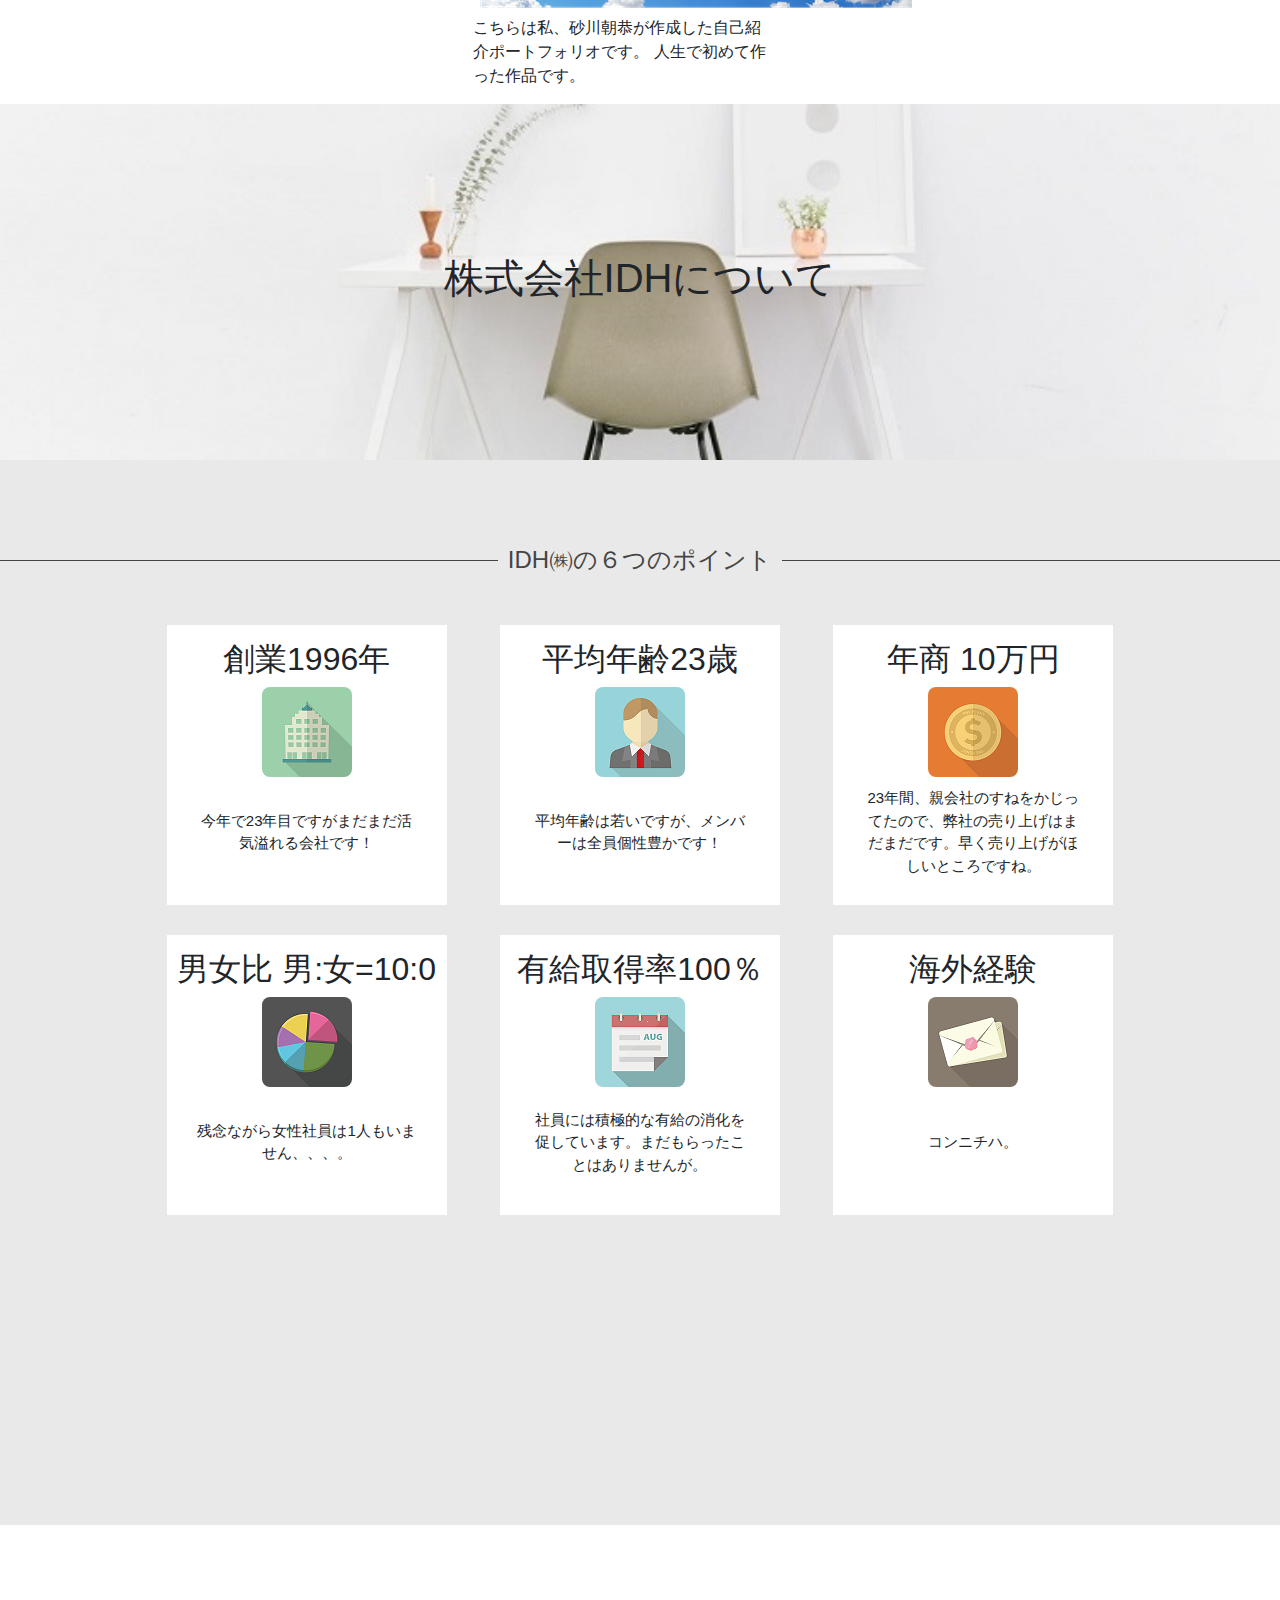
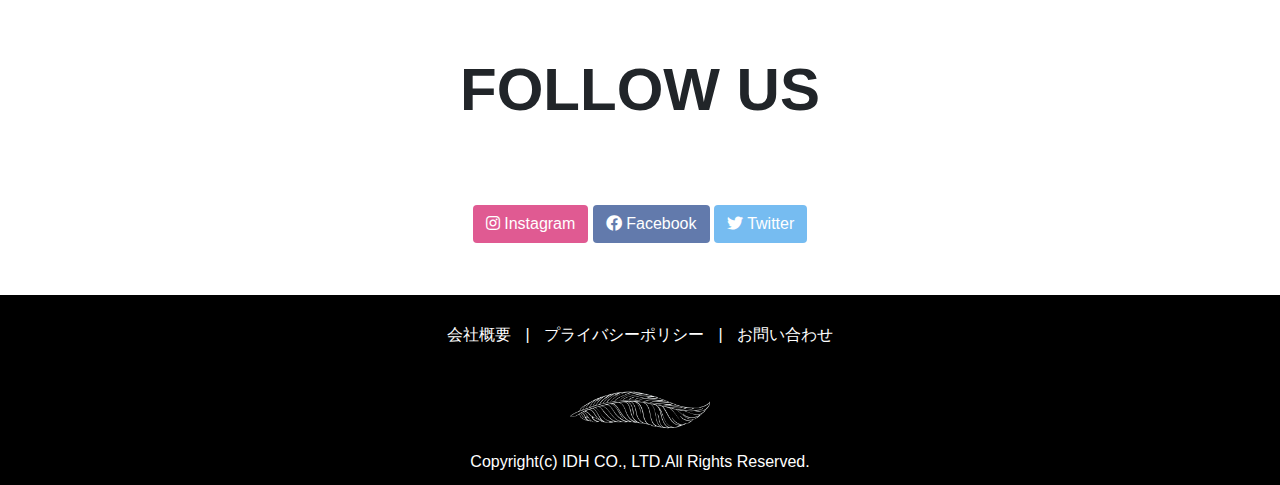
==== commit edc874e4: "little difference" ====
--- a/index.html
+++ b/index.html
@@ -223,7 +223,7 @@
                 <img class="data-logo" src="./img/ラブレターのロゴ.png" alt="ラブレターのロゴ">
               </figure>
               <div class="box">
-                <p>Hey, what's up!</p>
+                <p>コンニチハ。</p>
               </div>
             </div>
           </div>
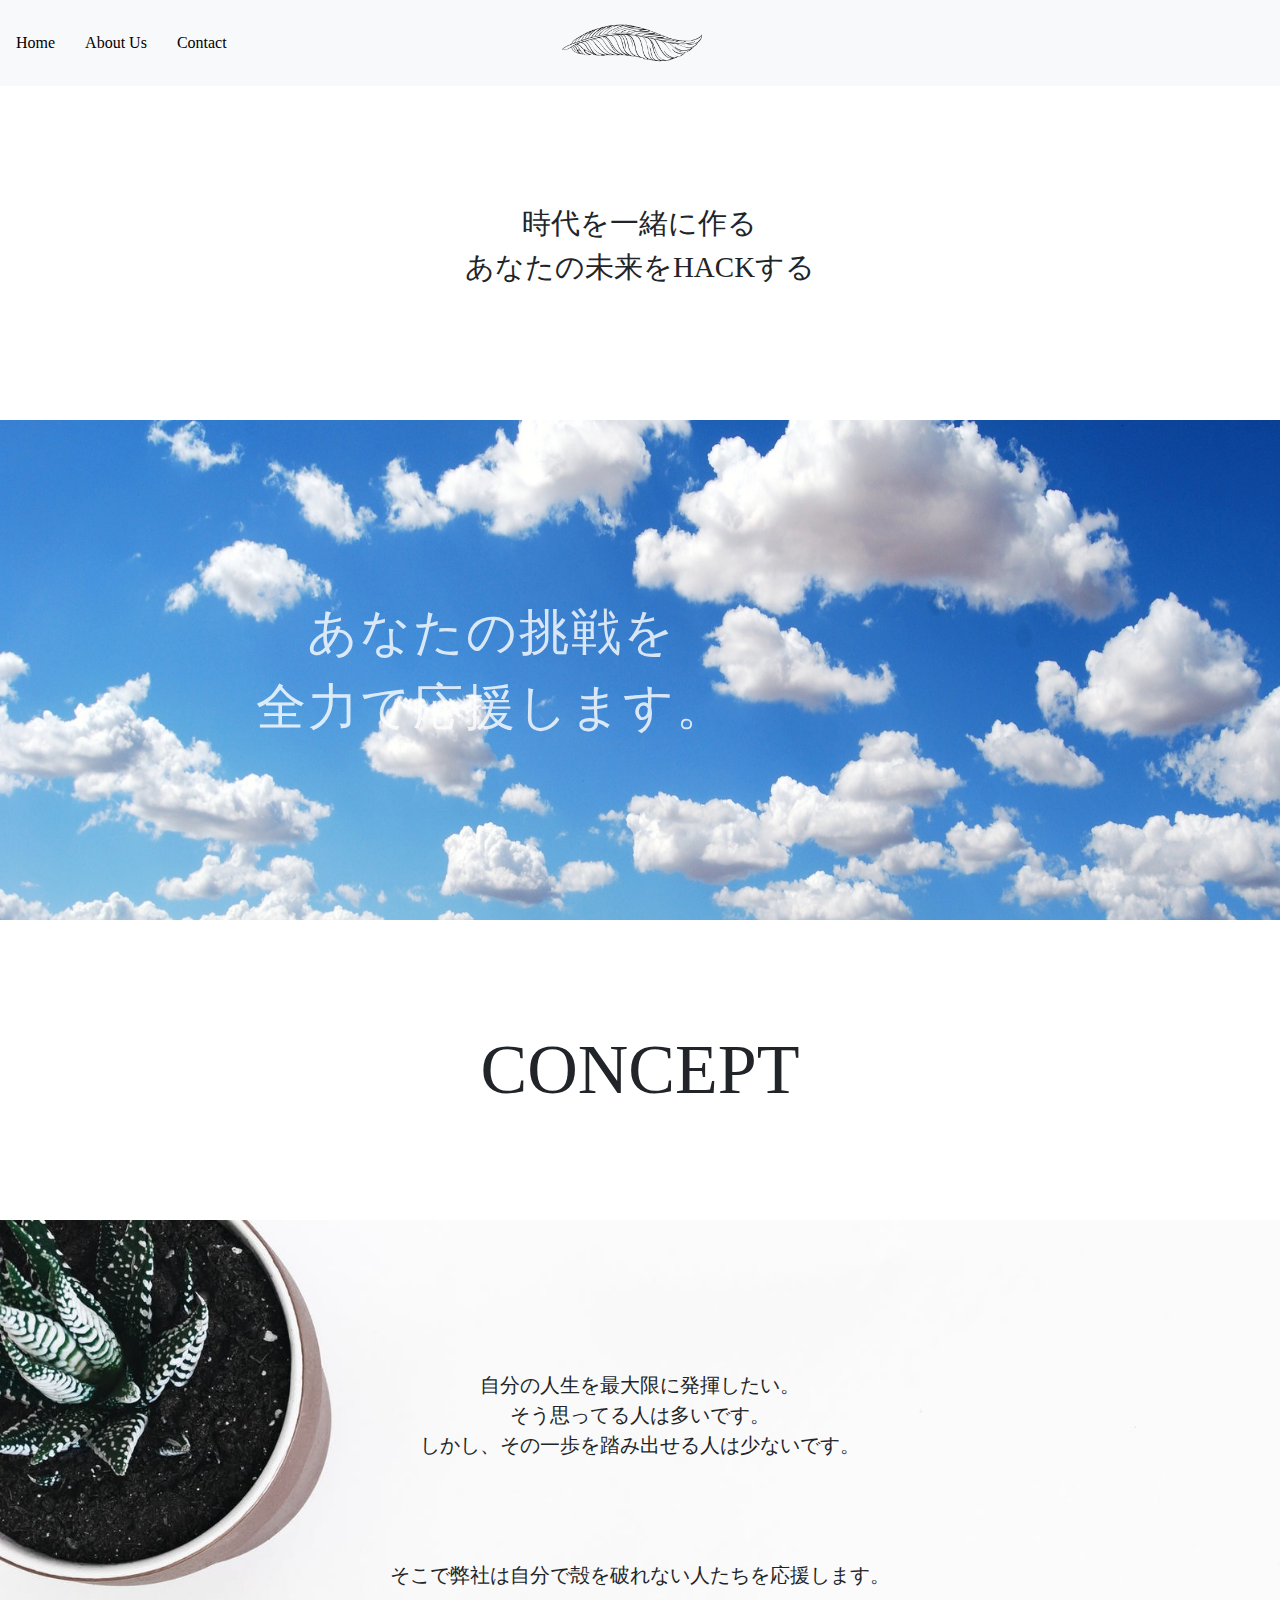
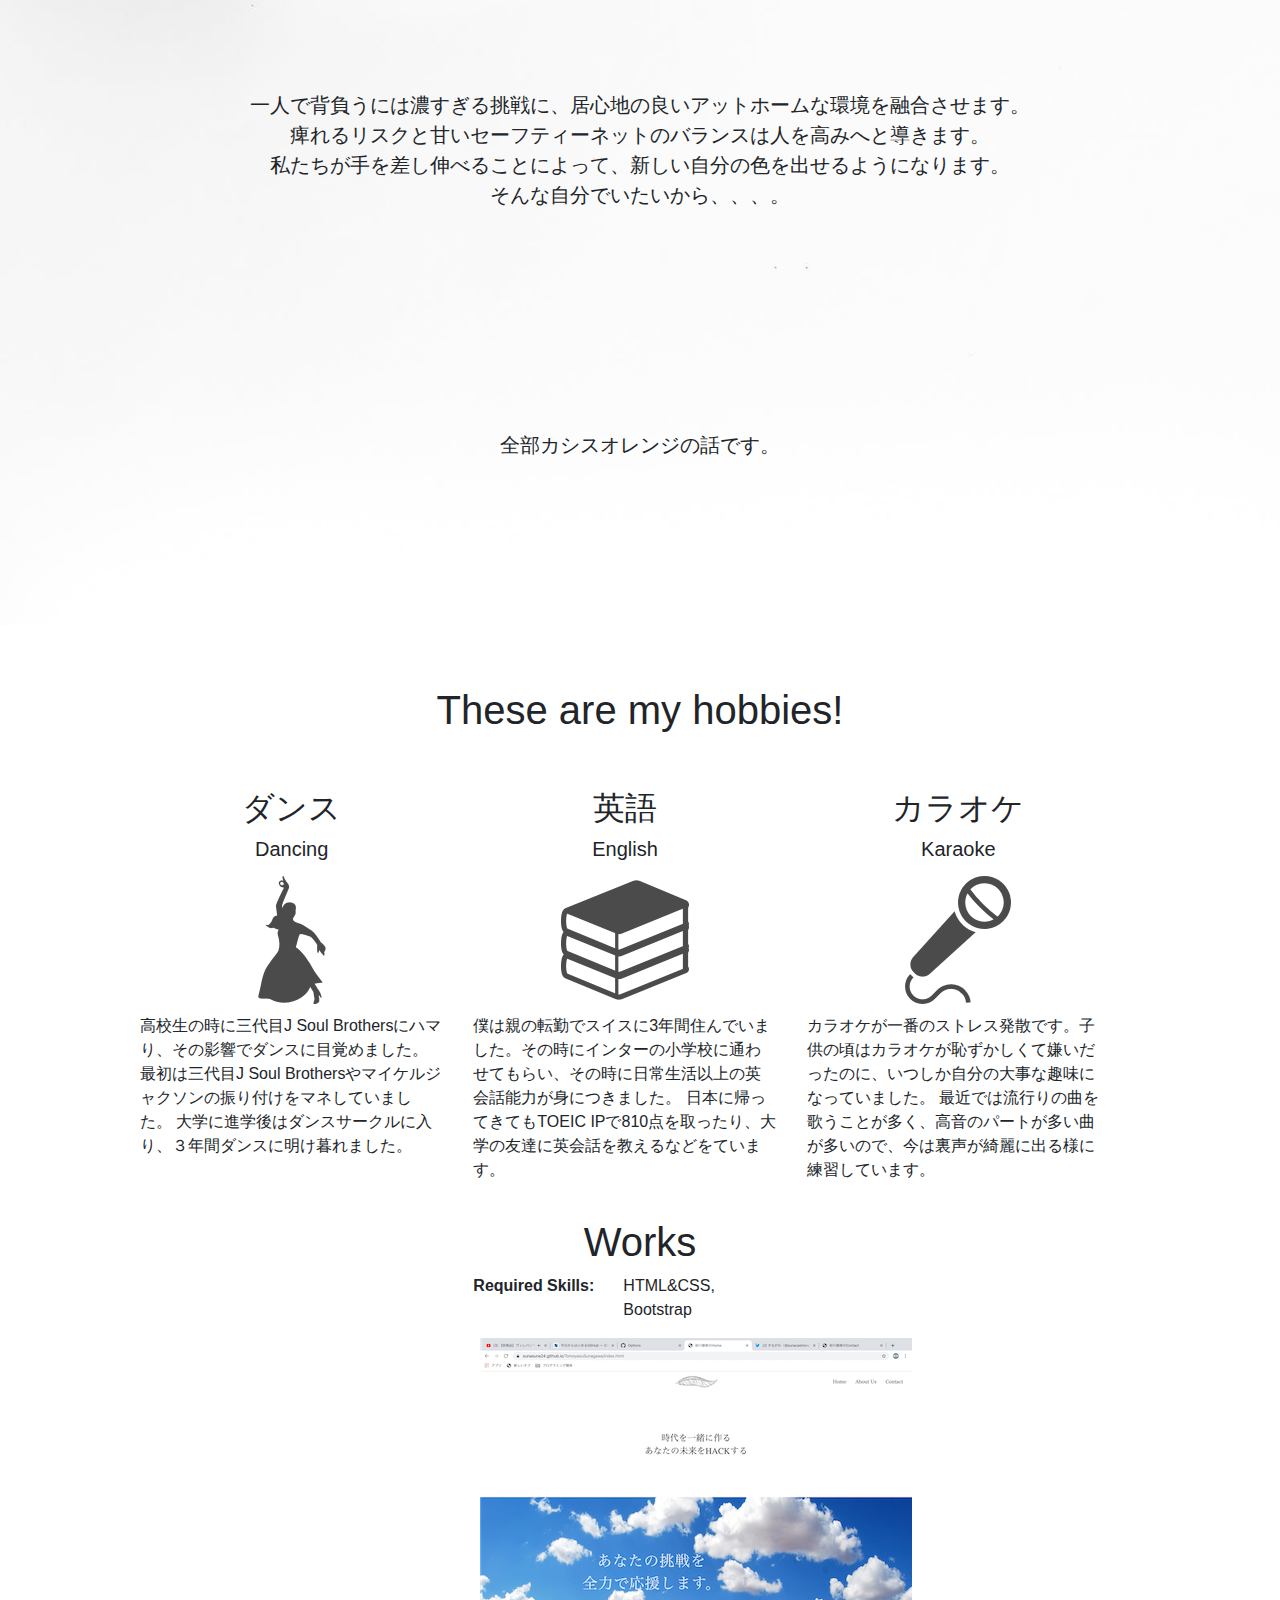
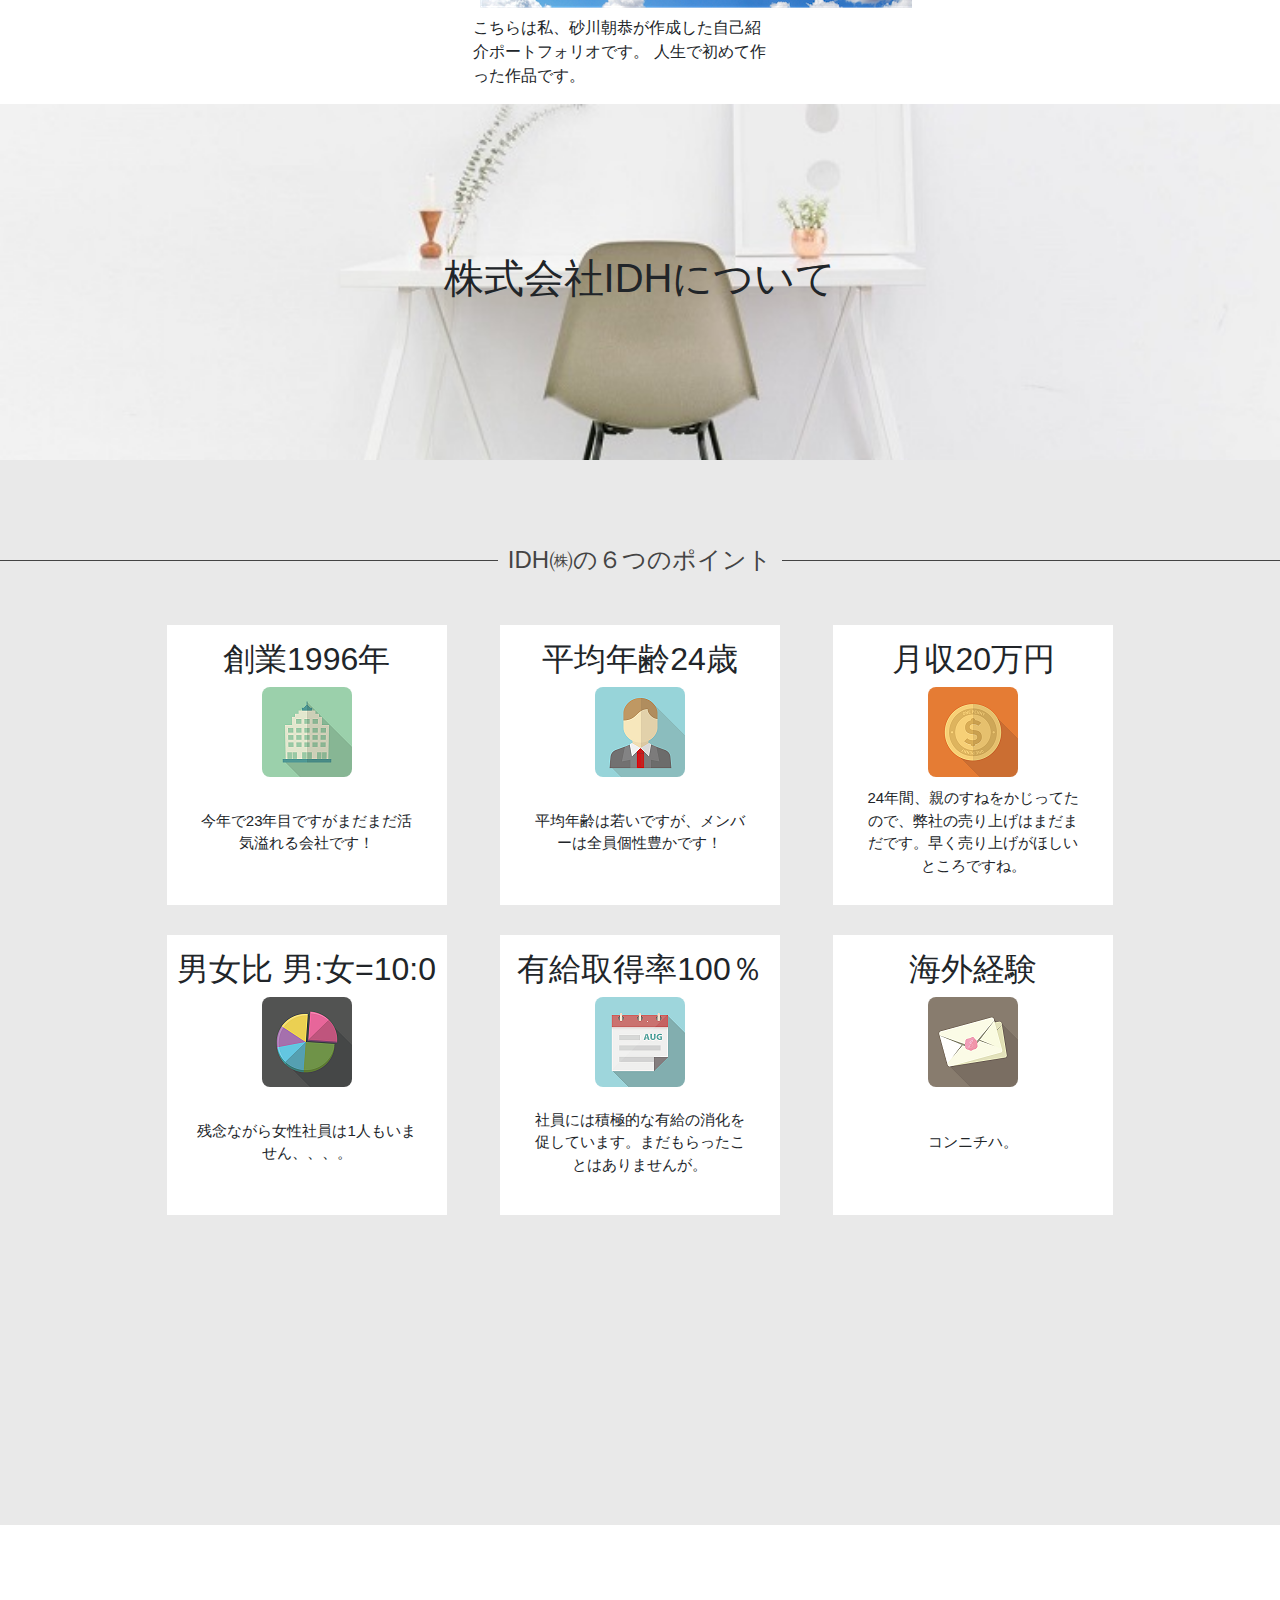
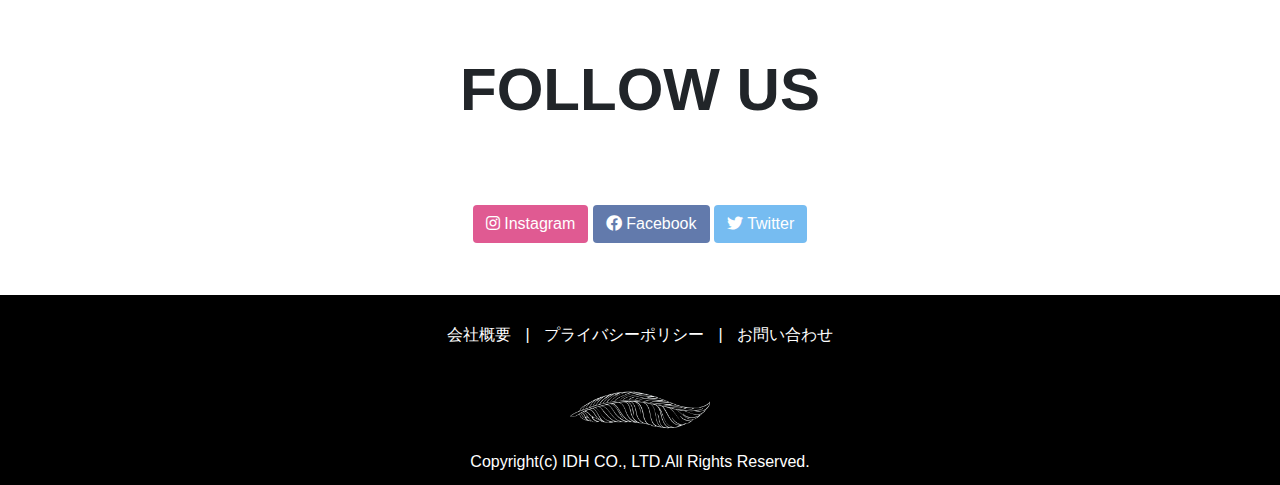
==== commit d37413ce: "Update index.html" ====
--- a/index.html
+++ b/index.html
@@ -161,7 +161,7 @@
           <div class="container2 col-12 col-md-6 col-xl-4">
             <div class="contents">
               <div class="data-sent">
-                <h2>平均年齢23歳</h2>
+                <h2>平均年齢24歳</h2>
               </div>
               <figure>
                 <img class="data-logo" src="./img/男のロゴ.png" alt="男のロゴ">
@@ -175,13 +175,13 @@
           <div class="container2 col-12 col-md-6 col-xl-4">
             <div class="contents">
               <div class="data-sent">
-                <h2>年商 10万円</h2>
+                <h2>月収20万円</h2>
               </div>
               <figure>
                 <img class="data-logo" src="./img/お金のロゴ.png" alt="お金のロゴ">
               </figure>
               <div class="box">
-                <p>23年間、親会社のすねをかじってたので、弊社の売り上げはまだまだです。早く売り上げがほしいところですね。</p>
+                <p>24年間、親のすねをかじってたので、弊社の売り上げはまだまだです。早く売り上げがほしいところですね。</p>
               </div>
             </div>
           </div>
